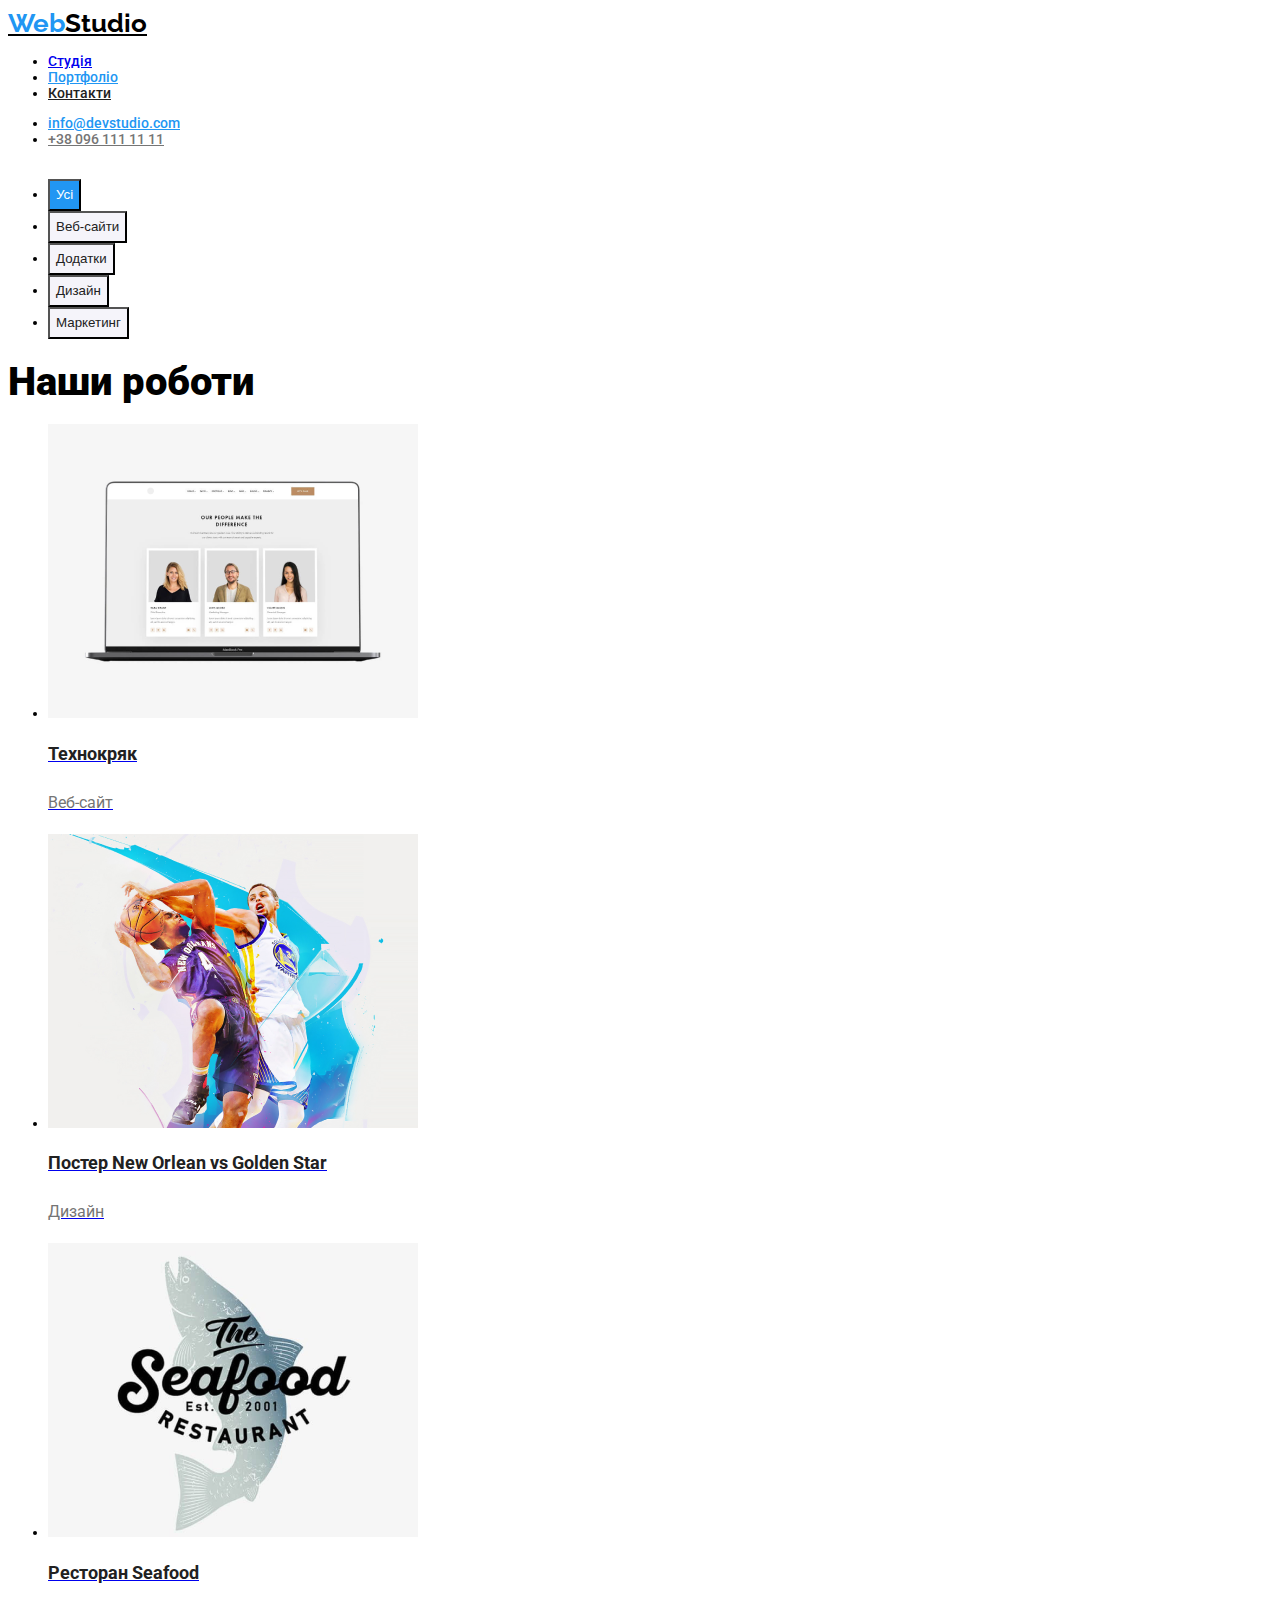
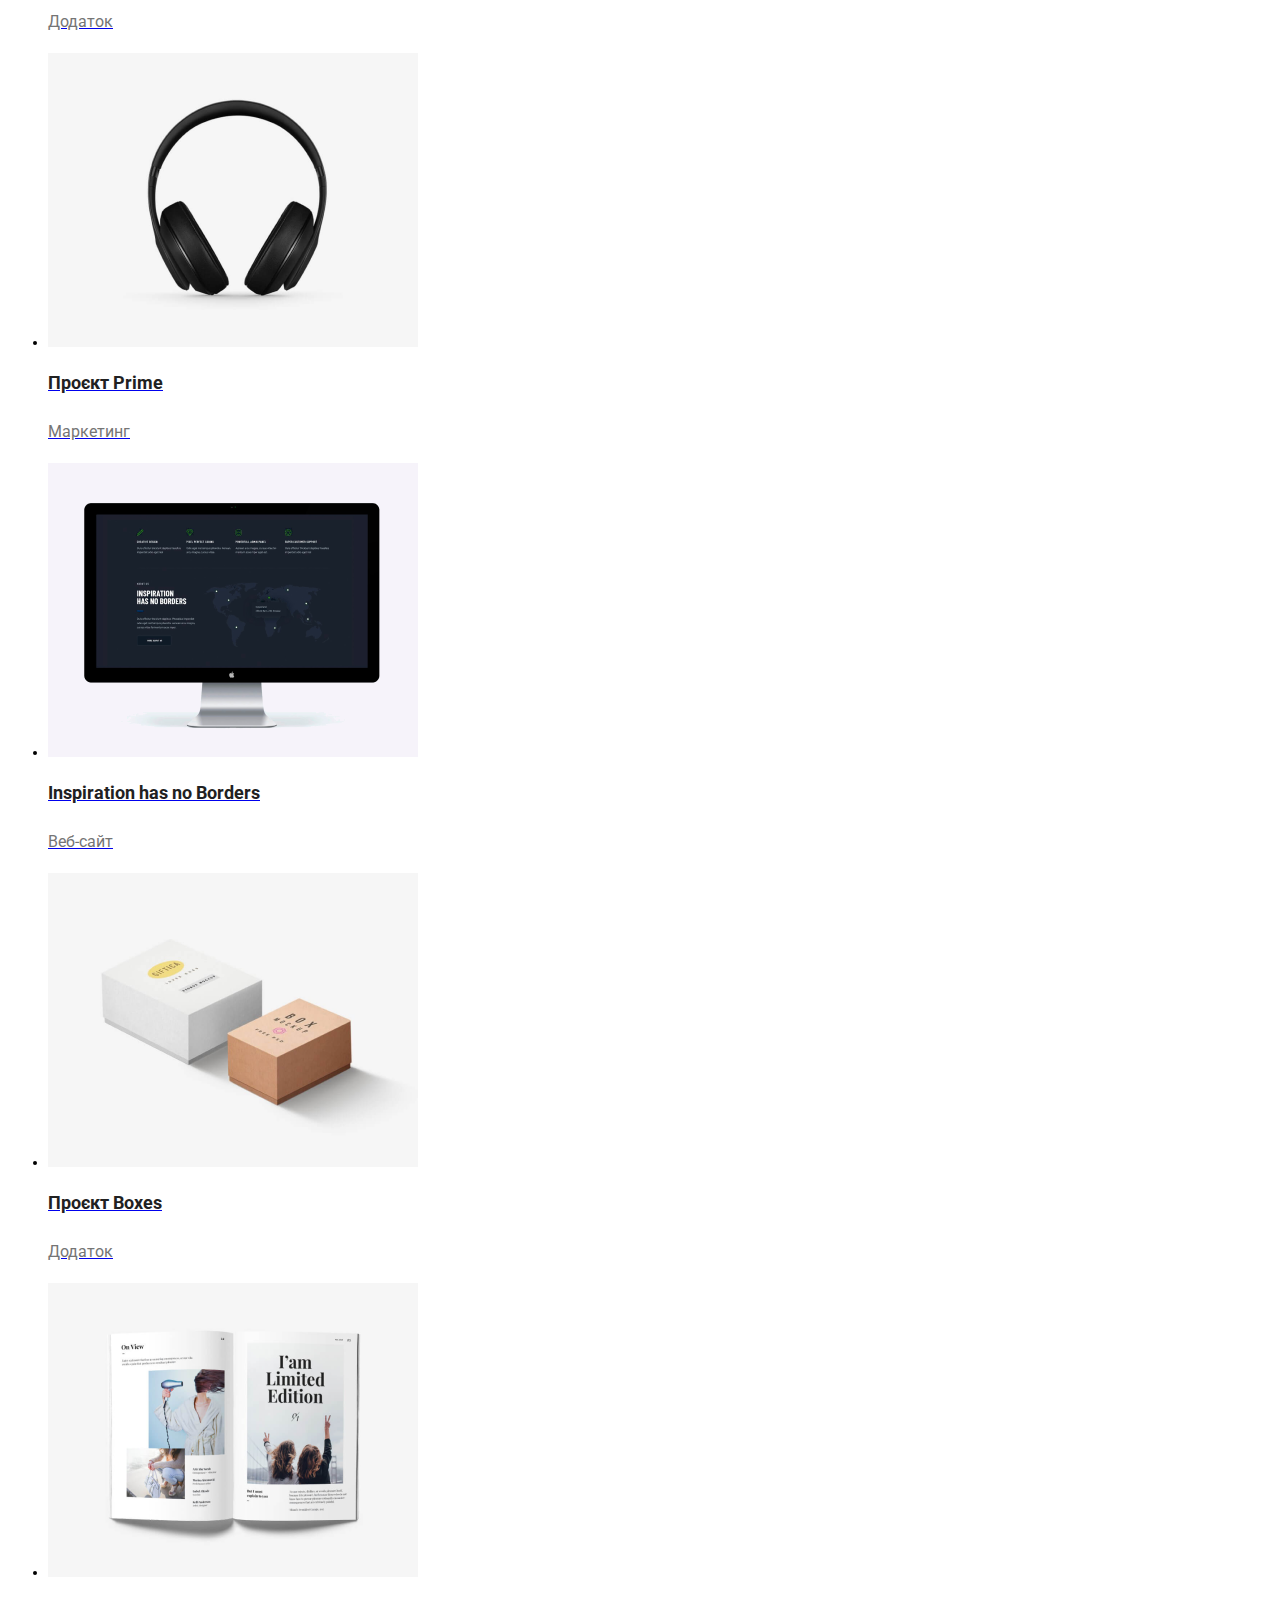
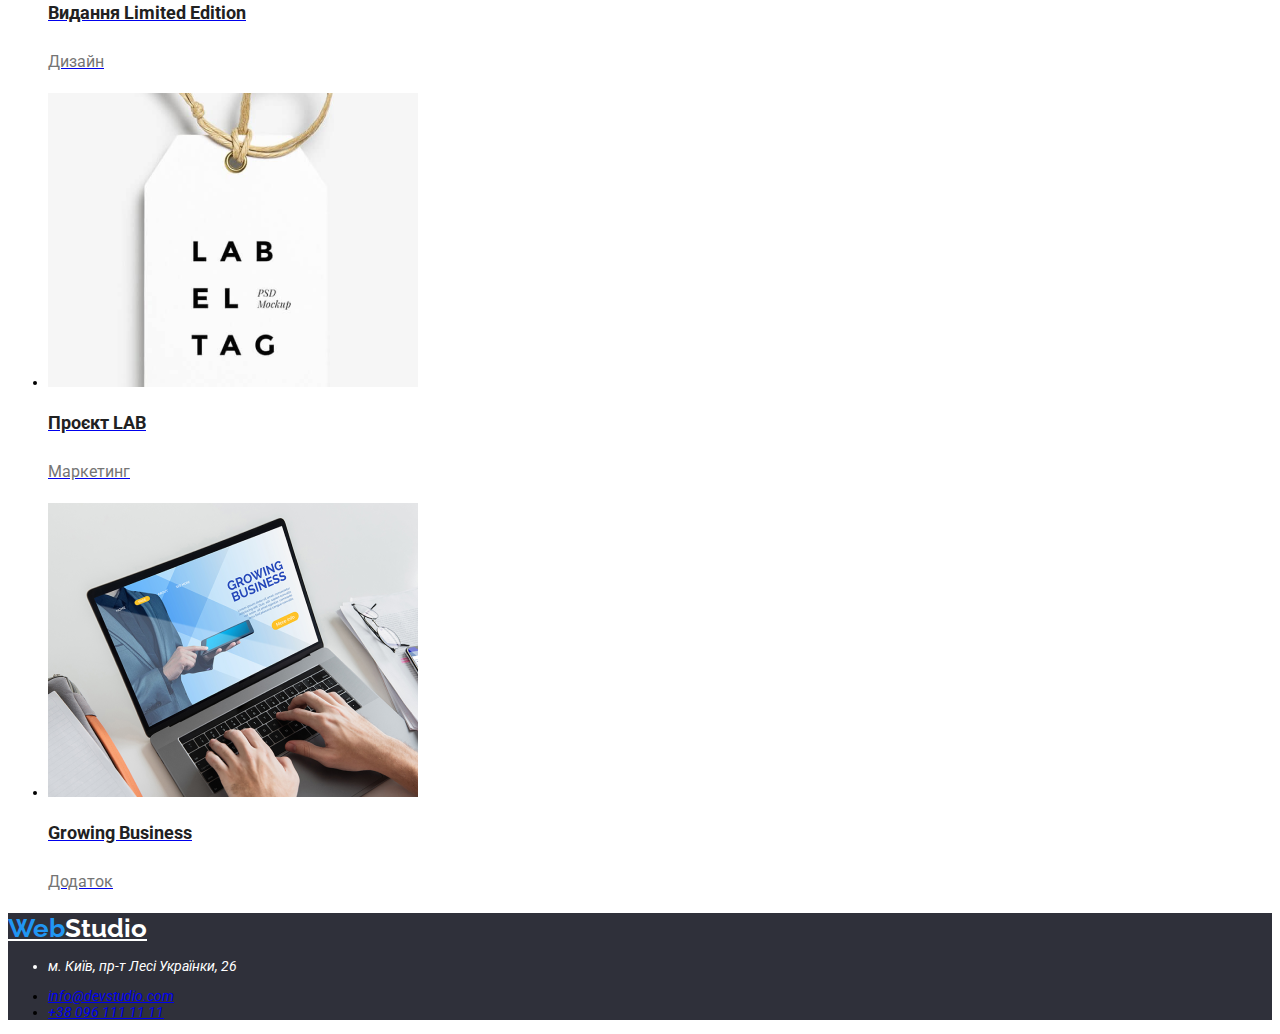
==== portfolio.html @ 14a1697c "add style" ====
<!DOCTYPE html>
<html lang="en">
  <head>
    <meta charset="UTF-8" />
    <meta name="viewport" content="width=device-width, initial-scale=1.0" />
    <title>Портфоліо</title>
    <link rel="preconnect" href="https://fonts.googleapis.com">
<link rel="preconnect" href="https://fonts.gstatic.com" crossorigin>
<link href="https://fonts.googleapis.com/css2?family=Raleway:ital,
wght@0,700;1,700&family=Roboto:wght@400;500;700;900&display=swap" rel="stylesheet">
    <link rel="stylesheet" href="./css/style.css">
  </head>

  <body class="body">
    <header class="header">
      <a href="./index.html" class="Studio"><span class="header-Web">Web</span>Studio</a>
      <nav  class="header-nav">
        <ul class="header-content">
          <li><a href="./index.html" class="content-item1">Студія</a></li>
          <li><a href="./portfolio.html" class="content-item2">Портфоліо</a></li>
          <li><a href="#" class="content-item3">Контакти</a></li>
        </ul>
      </nav>
      <ul  class="header-content">
        <li><a href="mailto:info@devstudio.com" class="content-item4">info@devstudio.com</a></li>
        <li><a href="tel:+380961111111" class="content-item5">+38 096 111 11 11</a></li>
      </ul>
    </header>
    <main>
      <section class="button">
        <ul class="post">
          <li><button type="submit" class="post-item">Усі</button></li>
          <li><button type="submit" class="post-item2">Веб-сайти</button></li>
          <li><button type="submit" class="post-item2">Додатки</button></li>
          <li><button type="submit" class="post-item2">Дизайн</button></li>
          <li><button type="submit" class="post-item2">Маркетинг</button></li>
        </ul>

        <h1 class="button-title">Наши роботи</h1>
        <ul class="list">
          <li class="button-list-item">
            <a href="#">
              <img class="picture"
                src="./img/work1.png"
                alt="Технокряк:Веб-сайт"
                width="370"
                height="294"
              />
              <h2 class="list-title2">Технокряк</h2>
              <p class="list-text">Веб-сайт</p></a
            >
          </li>
          <li class="button-list-item">
            <a href="#"
              ><img
                src="./img/work2.png"
                alt="Постер New Orlean vs Golden Star:Дизайн"
                width="370"
                height="294"
              />
              <h2 class="list-title2">Постер New Orlean vs Golden Star</h2>
              <p class="list-text">Дизайн</p></a
            >
          </li>
          <li class="button-list-item">
            <a href="#"
              ><img
                src="./img/work3.png"
                alt="Ресторан Seafood:Додаток"
                width="370"
                height="294"
              />
              <h2 class="list-title2">Ресторан Seafood</h2>
              <p class="list-text">Додаток</p></a
            >
          </li>
          <li class="button-list-item">
            <a href="#"
              ><img
                src="./img/work4.png"
                alt="Проєкт Prime:Маркетинг"
                width="370"
                height="294"
              />
              <h2 class="list-title2">Проєкт Prime</h2>
              <p class="list-text">Маркетинг</p></a
            >
          </li>
          <li class="button-list-item">
            <a href="#"
              ><img
                src="./img/work6.png"
                alt="Inspiration has no Borders:Веб-сайт"
                width="370"
                height="294"
              />
              <h2 class="list-title2">Inspiration has no Borders</h2>
              <p class="list-text">Веб-сайт</p></a
            >
          </li>
          <li class="button-list-item">
            <a href="#"
              ><img
                src="./img/work5.png"
                alt="Проєкт Boxes:Додаток"
                width="370"
                height="294"
              />
              <h2 class="list-title2">Проєкт Boxes</h2>
              <p class="list-text">Додаток</p></a
            >
          </li>
          <li class="button-list-item">
            <a href="#"
              ><img
                src="./img/work7.png"
                alt="Видання Limited Edition:Дизайн"
                width="370"
                height="294"
              />
              <h2 class="list-title2">Видання Limited Edition</h2>
              <p class="list-text">Дизайн</p></a
            >
          </li>
          <li class="button-list-item">
            <a href="#"
              ><img
                src="./img/work8.png"
                alt="Проєкт LAB:Маркетинг"
                width="370"
                height="294"
              />
              <h2 class="list-title2">Проєкт LAB</h2>
              <p class="list-text">Маркетинг</p></a
            >
          </li>
          <li class="button-list-item">
            <a href="#"
              ><img
                src="./img/work9.png"
                alt="Growing Business:Додаток"
                width="370"
                height="294"
              />
              <h2 class="list-title2">Growing Business</h2>
              <p class="list-text">Додаток</p></a
            >
          </li>
        </ul>
      </section>
    </main>
    <footer class="footer">
      <a href="./index.html" class="header-Studio"><span class="header-Web">Web</span>Studio</a>
      <address>
        <ul class="header-contact">
          <li class="city"><p>м. Київ, пр-т Лесі Українки, 26</p></li>
          <li class="mailto"><a class="header-contact-link" href="mailto:info@devstudio.com">info@devstudio.com</a></li>
          <li class="mailto"><a class="header-contact-link" href="tel:+380961111111">+38 096 111 11 11</a></li>
        </ul>
      </address>
    </footer>
  </body>
</html>
---- css/style.css ----
:root {
    --blue-color:rgb(33, 150, 243);
    --blak-color:rgb(0, 0, 0);
    --grey-color:rgb(117, 117, 117);
    --white-color:rgb(255, 255, 255);
    --address-color:rgba(255, 255, 255, 0.6);
    --next-blak-color:rgb(33, 33, 33);
}
body {
    font-family: "Roboto", sans-serif;
    font-size: 14px;
    color: var(--blak-color);
    line-height: (24 / 16);
}
.span {
    color: var(--blue-color);
    font-family: Raleway;
    font-weight: 700;
    font-size: 26px;
    line-height: 31px;
}
.WebStudio {
    color: var(--blak-color);
    font-family: Raleway;
    font-weight: 700;
    font-size: 26px;
    line-height: 31px;
}
.header-list-link {
    color: var(--blue-color);
    font-weight: 500;
    line-height: (16 / 14);
}
.header-list-link2 {
    font-weight: 500;
    line-height: 16px;
}
.header-list-link3 {
    font-weight: 500;
    line-height: 16px;
}
.header-contact-item {
    font-weight: 500;
    line-height: 16px;
    color: var(--blue-color);
}
.header-contact-item2 {
    font-weight: 500;
    line-height: 16px;
    color: var(--grey-color);
}
.hero-title {
    color: var(--white-color);
    font-size: 44px;
    font-weight: 900;
    line-height: 60px;
}
.hero {
    background: rgb(47, 48, 58);
}
.button-hero-title {
    color: var(--white-color);
    font-size: 16px;
    font-weight: 700;
    line-height: 30px;
    background-color: rgb(33, 150, 243);
}
.advantages-item-title{
    font-weight: 700;
    line-height: 16px;
}
.advantages-item-text {
    color: rgb(117, 117, 117);
    font-weight: 400;
    line-height: 24px;
}
.developments-title {
    font-size: 36px;
    font-weight: 700;
    line-height: 42px;
}
.ourteam {
    background-color: rgb(245, 244, 250);
}
.signature-title {
    font-size: 16px;
    font-weight: 500;
    line-height: 19px;
}
.signature-text {
    color: rgb(117, 117, 117);
    font-size: 16px;
    font-weight: 400;
    line-height: 19px;
}
.header-contact-item3 {
    font-weight: 400;
    line-height: 24px;
    color: rgb(255, 255, 255);
}
.header-contact-item4 {
    color: rgba(255, 255, 255, 0.6);
    font-weight: 400;
    line-height: 24px;
}
.footer {
    background-color:  rgb(47, 48, 58);
}
.webstudio {
    color: rgb(255, 255, 255);
    font-family: Raleway;
    font-weight: 700;
    font-size: 26px;
    line-height: 31px;
}
.header-Web {
    color: rgb(33, 150, 243);
    font-family: Raleway;
    font-weight: 700;
    font-size: 26px;
    line-height: 31px;
}
.Studio {
    color: rgb(0, 0, 0);
    font-family: Raleway;
    font-weight: 700;
    font-size: 26px;
    line-height: 31px;
}
.content-item1 {
    font-weight: 500;
    line-height: 16px;
}
.content-item2 {
    color: rgb(33, 150, 243);
    font-weight: 500;
    line-height: 16px;
}
.content-item3 {
    color: rgb(33, 33, 33);
    font-weight: 500;
    line-height: 16px;
}
.content-item4 {
    color: rgb(33, 150, 243);
    font-weight: 500;
    line-height: 16px;
}
.content-item5 {
    color: rgb(117, 117, 117);
    font-weight: 500;
    line-height: 16px;
}
.post-item {
    background: rgb(33, 150, 243);
    color: rgb(255, 255, 255);
    font-weight: 500;
    line-height: 26px;
}
.post-item2 {
    color: rgb(33, 33, 33);
    background: rgb(245, 244, 250);
    font-weight: 500;
    line-height: 26px;
}
.button-title {
    font-weight: 900;
    font-size: 40px;
    line-height: 31px;
}
.list-title2 {
    color: rgb(33, 33, 33);
    font-size: 18px;
    font-weight: 700;
    line-height: 36px;
}
.list-text {
    color: rgb(117, 117, 117);
    font-size: 16px;
    font-weight: 400;
    line-height: 30px;    
}
.header-Studio {
    color: rgb(255, 255, 255);
    font-family: Raleway;
    font-weight: 700;
    font-size: 26px;
    line-height: 31px;
}
.city {
    color: rgb(255, 255, 255);
}
.mailto {
    color: (255, 255, 255, 0.6);
}
.conteiner {
    width: 1200px;
    padding-left: 15px;
    padding-right: 15px;
    margin-left: auto;
    margin-right: auto;
    outline: 3px dotted orangered;
}
.header {
    margin-bottom: 32px;
}
.advantages {
    padding-top: 94px;
    padding-bottom: 118px;
}
.developments-title {
    padding-bottom: 50px;
}
.link-list {
    padding-bottom: 188px;
}
.developments-title {
    padding-bottom: 50px;
}
.signature-text {
    padding-bottom: 124px;
}
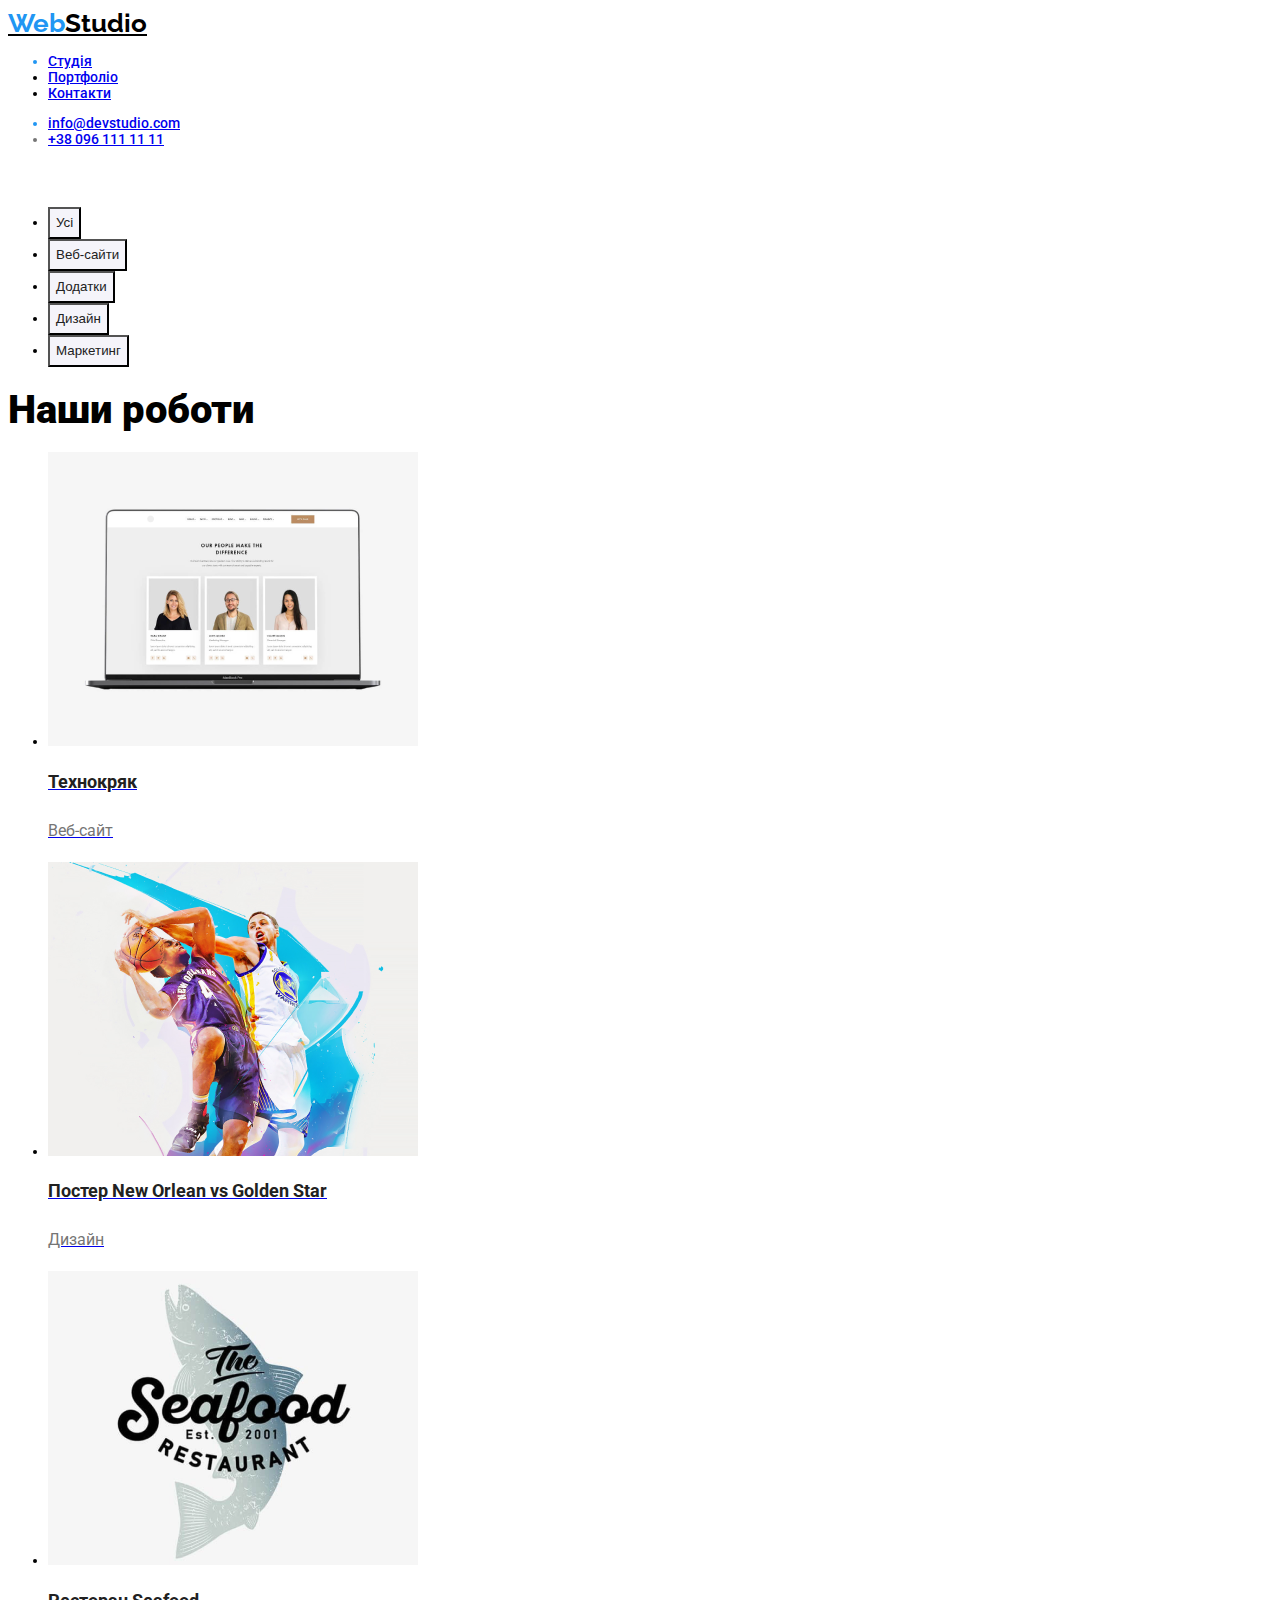
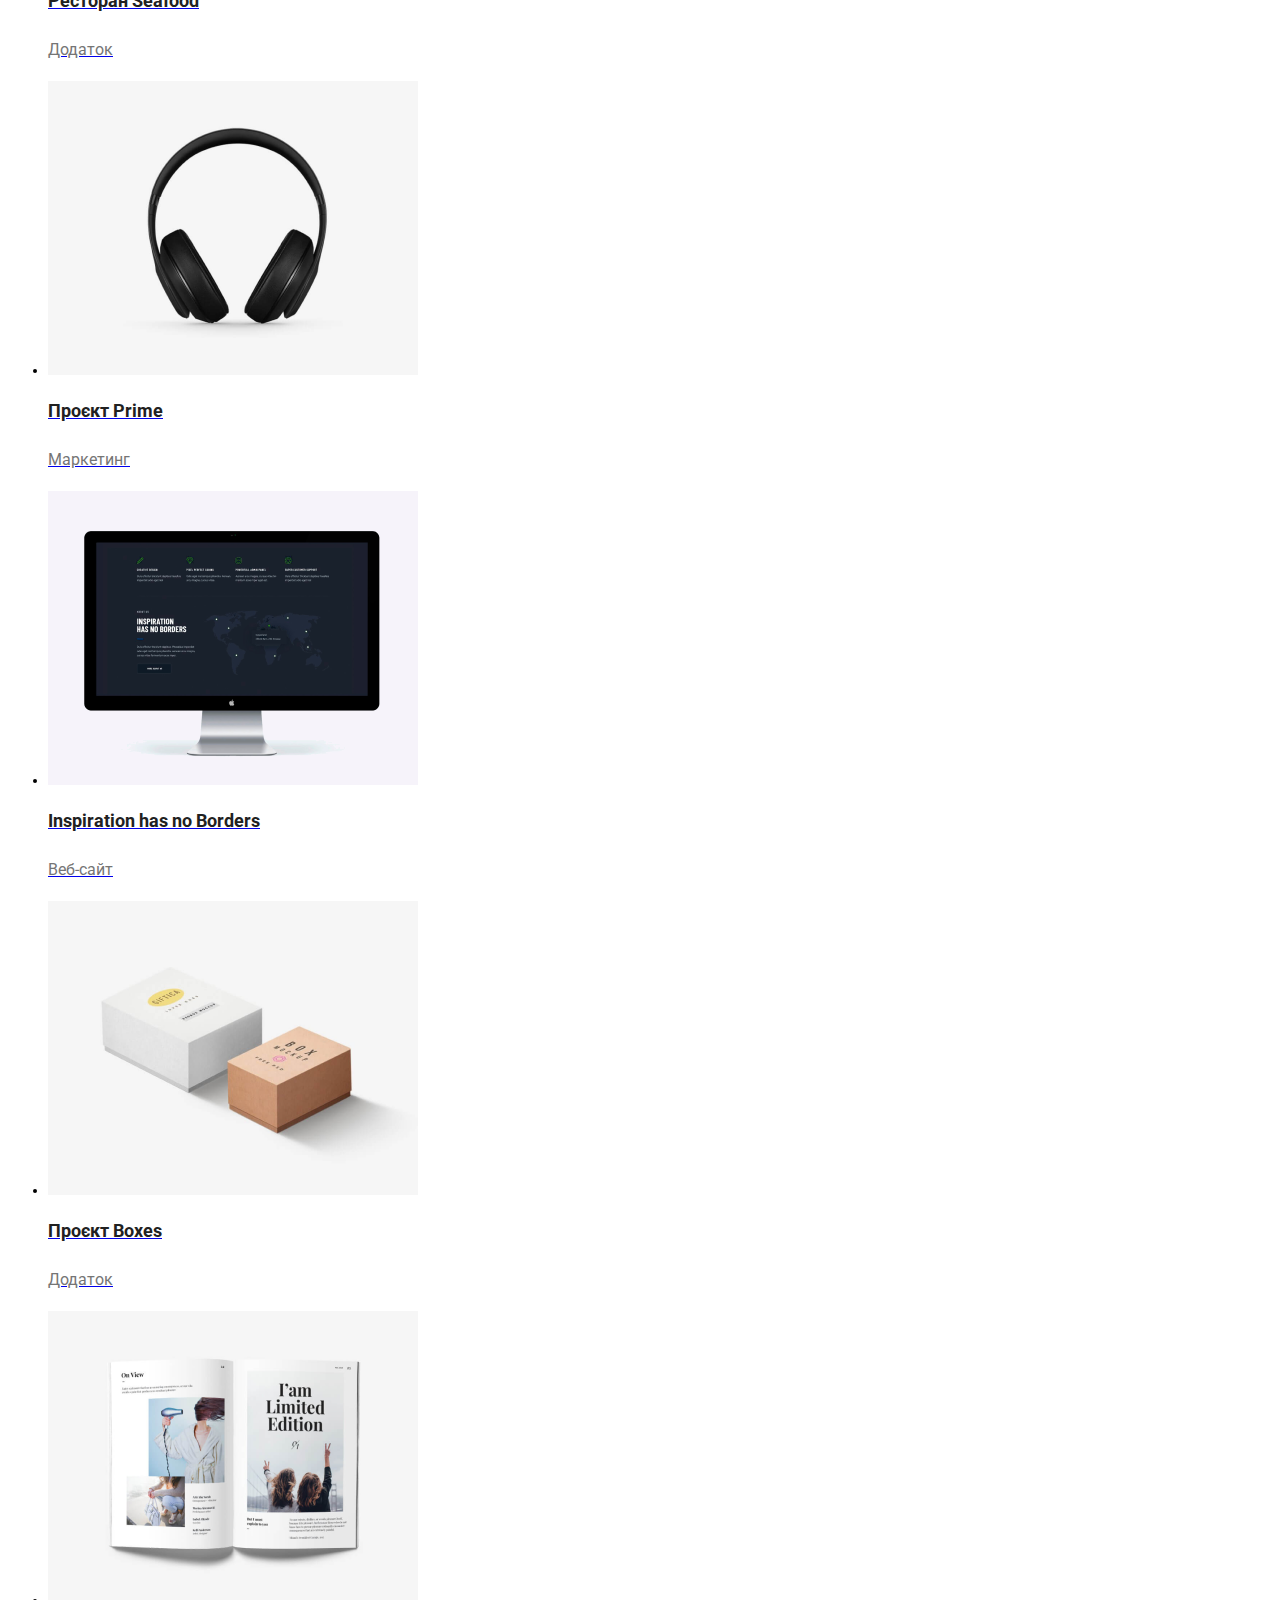
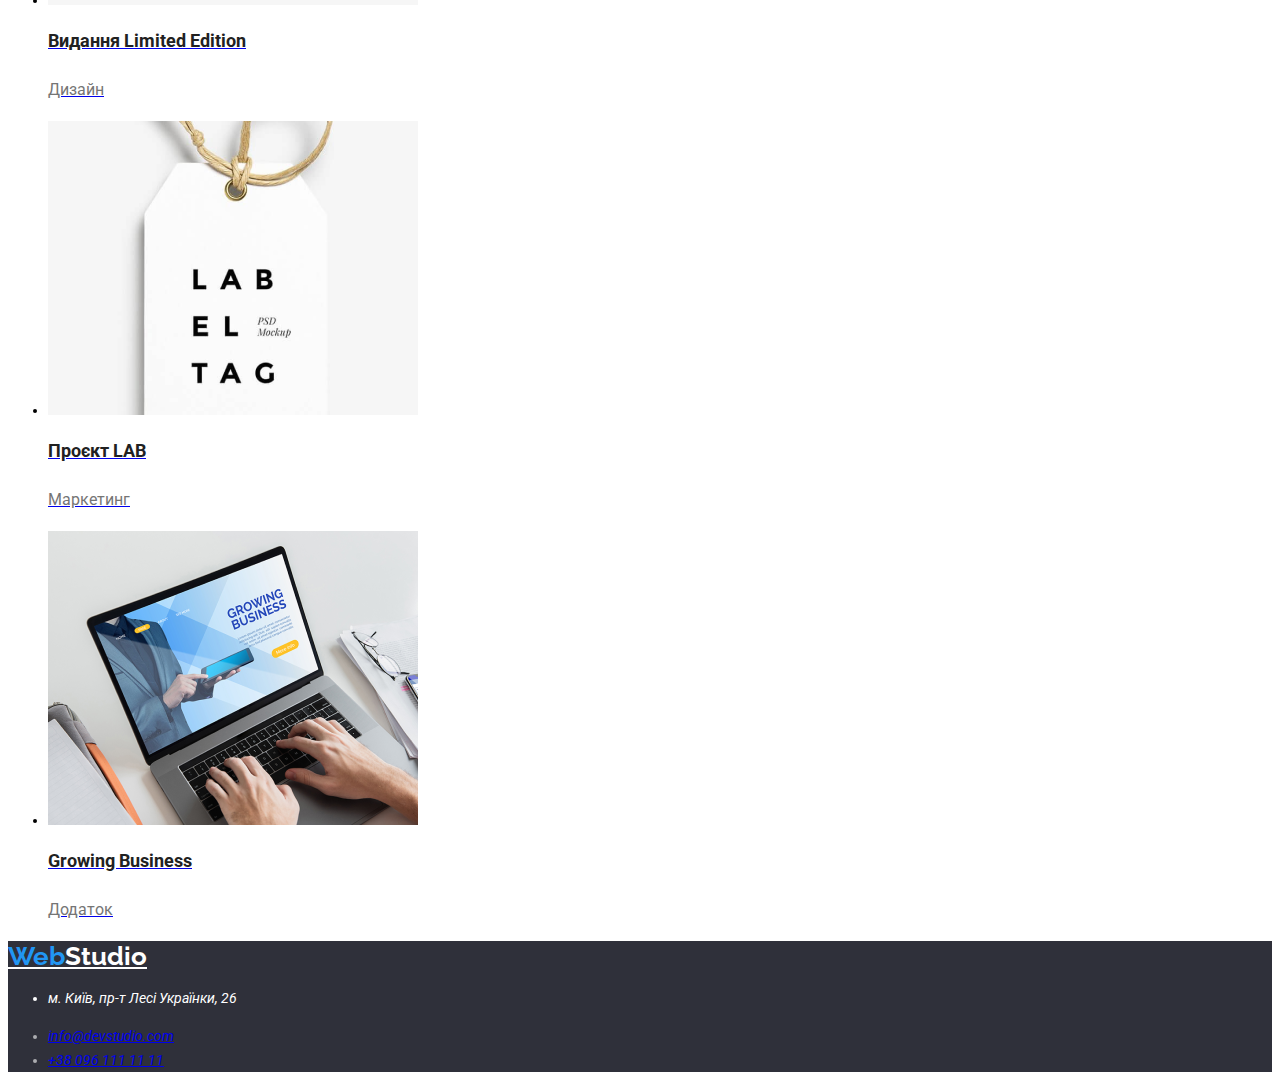
==== commit 3e38ab59: "add style" ====
--- a/portfolio.html
+++ b/portfolio.html
@@ -13,149 +13,139 @@
 
   <body class="body">
     <header class="header">
-      <a href="./index.html" class="Studio"><span class="header-Web">Web</span>Studio</a>
-      <nav  class="header-nav">
-        <ul class="header-content">
-          <li><a href="./index.html" class="content-item1">Студія</a></li>
-          <li><a href="./portfolio.html" class="content-item2">Портфоліо</a></li>
-          <li><a href="#" class="content-item3">Контакти</a></li>
+      <a href="./index.html" class="header-Studio"><span class="header-Web">Web</span>Studio</a>
+      <nav class="header-nav">
+        <ul class="header-nav-list">
+          <li class="header-nav-item item"><a class="header-nav-link" href="./index.html">Студія</a></li>
+          <li class="header-nav-item item2"><a class="header-nav-link" href="./portfolio.html">Портфоліо</a></li>
+          <li class="header-nav-item item3"><a class="header-nav-link" href="#">Контакти</a></li>
         </ul>
       </nav>
-      <ul  class="header-content">
-        <li><a href="mailto:info@devstudio.com" class="content-item4">info@devstudio.com</a></li>
-        <li><a href="tel:+380961111111" class="content-item5">+38 096 111 11 11</a></li>
+      <ul class="header-contact">
+        <li class="header-contact-item contact-item"><a class="header-contact-link" href="mailto:info@devstudio.com">info@devstudio.com</a></li>
+        <li class="header-contact-item contact-item2"><a class="header-contact-link" href="tel:+380961111111">+38 096 111 11 11</a></li>
       </ul>
     </header>
     <main>
-      <section class="button">
-        <ul class="post">
-          <li><button type="submit" class="post-item">Усі</button></li>
-          <li><button type="submit" class="post-item2">Веб-сайти</button></li>
-          <li><button type="submit" class="post-item2">Додатки</button></li>
-          <li><button type="submit" class="post-item2">Дизайн</button></li>
-          <li><button type="submit" class="post-item2">Маркетинг</button></li>
+      <section class="portfolio"> 
+        <ul class="portfolio-filter">
+          <li class="portfolio-item"><button type="submit" class="filter-button portfolio-filter-button">Усі</button></li>
+          <li class="portfolio-item"><button type="submit" class="filter-button">Веб-сайти</button></li>
+          <li class="portfolio-item"><button type="submit" class="filter-button">Додатки</button></li>
+          <li class="portfolio-item"><button type="submit" class="filter-button">Дизайн</button></li>
+          <li class="portfolio-item"><button type="submit" class="filter-button">Маркетинг</button></li>
         </ul>
 
-        <h1 class="button-title">Наши роботи</h1>
-        <ul class="list">
-          <li class="button-list-item">
-            <a href="#">
-              <img class="picture"
+        <h1 class="portfolio-title">Наши роботи</h1>
+        <ul class="portfolio-list">
+          <li class="portfolio-list-item">
+            <a href="#" class="portfolio-link">
+              <img class="portfolio-img"
                 src="./img/work1.png"
                 alt="Технокряк:Веб-сайт"
                 width="370"
-                height="294"
-              />
-              <h2 class="list-title2">Технокряк</h2>
-              <p class="list-text">Веб-сайт</p></a
-            >
+                height="294"/>
+              <h2 class="portfolio-list-title">Технокряк</h2>
+              <p class="portfolio-list-text">Веб-сайт</p></a>
           </li>
-          <li class="button-list-item">
-            <a href="#"
-              ><img
+
+          <li class="portfolio-list-item">
+            <a href="#" class="portfolio-link">
+              <img class="portfolio-img"
                 src="./img/work2.png"
                 alt="Постер New Orlean vs Golden Star:Дизайн"
                 width="370"
-                height="294"
-              />
-              <h2 class="list-title2">Постер New Orlean vs Golden Star</h2>
-              <p class="list-text">Дизайн</p></a
-            >
+                height="294"/>
+              <h2 class="portfolio-list-title">Постер New Orlean vs Golden Star</h2>
+              <p class="portfolio-list-text">Дизайн</p></a>
           </li>
-          <li class="button-list-item">
-            <a href="#"
-              ><img
+
+          <li class="portfolio-list-item">
+            <a href="#" class="portfolio-link">
+              <img class="portfolio-img"
                 src="./img/work3.png"
                 alt="Ресторан Seafood:Додаток"
                 width="370"
-                height="294"
-              />
-              <h2 class="list-title2">Ресторан Seafood</h2>
-              <p class="list-text">Додаток</p></a
-            >
+                height="294"/>
+              <h2 class="portfolio-list-title">Ресторан Seafood</h2>
+              <p class="portfolio-list-text">Додаток</p></a>
           </li>
-          <li class="button-list-item">
-            <a href="#"
-              ><img
+
+          <li class="portfolio-list-item">
+            <a href="#" class="portfolio-link">
+              <img class="portfolio-img"
                 src="./img/work4.png"
                 alt="Проєкт Prime:Маркетинг"
                 width="370"
-                height="294"
-              />
-              <h2 class="list-title2">Проєкт Prime</h2>
-              <p class="list-text">Маркетинг</p></a
-            >
+                height="294"/>
+              <h2 class="portfolio-list-title">Проєкт Prime</h2>
+              <p class="portfolio-list-text">Маркетинг</p></a>
           </li>
-          <li class="button-list-item">
-            <a href="#"
-              ><img
+
+          <li class="portfolio-list-item">
+            <a href="#" class="portfolio-link">
+              <img class="portfolio-img"
                 src="./img/work6.png"
                 alt="Inspiration has no Borders:Веб-сайт"
                 width="370"
-                height="294"
-              />
-              <h2 class="list-title2">Inspiration has no Borders</h2>
-              <p class="list-text">Веб-сайт</p></a
-            >
-          </li>
-          <li class="button-list-item">
-            <a href="#"
-              ><img
+                height="294"/>
+              <h2 class="portfolio-list-title">Inspiration has no Borders</h2>
+              <p class="portfolio-list-text">Веб-сайт</p></a>
+            </li>           
+          <li class="portfolio-list-item">
+            <a href="#" class="portfolio-link">
+              <img class="portfolio-img"
                 src="./img/work5.png"
                 alt="Проєкт Boxes:Додаток"
                 width="370"
-                height="294"
-              />
-              <h2 class="list-title2">Проєкт Boxes</h2>
-              <p class="list-text">Додаток</p></a
-            >
+                height="294"/>
+              <h2 class="portfolio-list-title">Проєкт Boxes</h2>
+              <p class="portfolio-list-text">Додаток</p></a>
           </li>
-          <li class="button-list-item">
-            <a href="#"
-              ><img
+
+          <li class="portfolio-list-item">
+            <a href="#" class="portfolio-link">
+              <img class="portfolio-img"
                 src="./img/work7.png"
                 alt="Видання Limited Edition:Дизайн"
                 width="370"
-                height="294"
-              />
-              <h2 class="list-title2">Видання Limited Edition</h2>
-              <p class="list-text">Дизайн</p></a
-            >
+                height="294"/>
+              <h2 class="portfolio-list-title">Видання Limited Edition</h2>
+              <p class="portfolio-list-text">Дизайн</p></a>
           </li>
-          <li class="button-list-item">
-            <a href="#"
-              ><img
+
+          <li class="portfolio-list-item">
+            <a href="#" class="portfolio-link">
+              <img class="portfolio-img"
                 src="./img/work8.png"
                 alt="Проєкт LAB:Маркетинг"
                 width="370"
-                height="294"
-              />
-              <h2 class="list-title2">Проєкт LAB</h2>
-              <p class="list-text">Маркетинг</p></a
-            >
+                height="294"/>
+              <h2 class="portfolio-list-title">Проєкт LAB</h2>
+              <p class="portfolio-list-text">Маркетинг</p></a>
           </li>
-          <li class="button-list-item">
-            <a href="#"
-              ><img
+
+          <li class="portfolio-list-item">
+            <a href="#" class="portfolio-link">
+              <img class="portfolio-img"
                 src="./img/work9.png"
                 alt="Growing Business:Додаток"
                 width="370"
-                height="294"
-              />
-              <h2 class="list-title2">Growing Business</h2>
-              <p class="list-text">Додаток</p></a
-            >
+                height="294"/>
+              <h2 class="portfolio-list-title">Growing Business</h2>
+              <p class="portfolio-list-text">Додаток</p></a>
           </li>
+          
         </ul>
       </section>
     </main>
     <footer class="footer">
-      <a href="./index.html" class="header-Studio"><span class="header-Web">Web</span>Studio</a>
+      <a href="./index.html" class="footer-Studio"><span class="footer-Web">Web</span>Studio</a>
       <address>
-        <ul class="header-contact">
-          <li class="city"><p>м. Київ, пр-т Лесі Українки, 26</p></li>
-          <li class="mailto"><a class="header-contact-link" href="mailto:info@devstudio.com">info@devstudio.com</a></li>
-          <li class="mailto"><a class="header-contact-link" href="tel:+380961111111">+38 096 111 11 11</a></li>
+        <ul  class="footer-contact">
+          <li class="footer-contact-item footer-contact1"><p class="footer-contact-text">м. Київ, пр-т Лесі Українки, 26</p></li>
+          <li class="footer-contact-item footer-contact2"><a class="footer-contact-link" href="mailto:info@devstudio.com">info@devstudio.com</a></li>
+          <li class="footer-contact-item footer-contact2"><a class="footer-contact-link" href="tel:+380961111111">+38 096 111 11 11</a></li>
         </ul>
       </address>
     </footer>
--- a/css/style.css
+++ b/css/style.css
@@ -6,45 +6,46 @@
     --address-color:rgba(255, 255, 255, 0.6);
     --next-blak-color:rgb(33, 33, 33);
 }
+.container {
+    width: 1230px;
+    padding-left: 15px;
+    padding-right: 15px;
+    margin-left: auto;
+    margin-right: auto;
+    outline: 3px dotted orangered;
+}
 body {
     font-family: "Roboto", sans-serif;
     font-size: 14px;
     color: var(--blak-color);
     line-height: (24 / 16);
 }
-.span {
-    color: var(--blue-color);
-    font-family: Raleway;
-    font-weight: 700;
-    font-size: 26px;
-    line-height: 31px;
-}
-.WebStudio {
+.header-Studio {
     color: var(--blak-color);
     font-family: Raleway;
     font-weight: 700;
     font-size: 26px;
     line-height: 31px;
 }
-.header-list-link {
+.item {
     color: var(--blue-color);
     font-weight: 500;
     line-height: (16 / 14);
 }
-.header-list-link2 {
-    font-weight: 500;
-    line-height: 16px;
-}
-.header-list-link3 {
-    font-weight: 500;
-    line-height: 16px;
-}
-.header-contact-item {
-    font-weight: 500;
-    line-height: 16px;
-    color: var(--blue-color);
-}
-.header-contact-item2 {
+.item2 {
+    font-weight: 500;
+    line-height: 16px;
+}
+.item3 {
+    font-weight: 500;
+    line-height: 16px;
+}
+.contact-item {
+    font-weight: 500;
+    line-height: 16px;
+    color: var(--blue-color);
+}
+.contact-item2 {
     font-weight: 500;
     line-height: 16px;
     color: var(--grey-color);
@@ -70,7 +71,7 @@
     line-height: 16px;
 }
 .advantages-item-text {
-    color: rgb(117, 117, 117);
+    color: var(--grey-color);
     font-weight: 400;
     line-height: 24px;
 }
@@ -79,6 +80,11 @@
     font-weight: 700;
     line-height: 42px;
 }
+.ourteam-title {
+    font-size: 36px;
+    font-weight: 700;
+    line-height: 42px;
+}
 .ourteam {
     background-color: rgb(245, 244, 250);
 }
@@ -88,40 +94,33 @@
     line-height: 19px;
 }
 .signature-text {
-    color: rgb(117, 117, 117);
+    color: var(--grey-color);
     font-size: 16px;
     font-weight: 400;
     line-height: 19px;
 }
-.header-contact-item3 {
+.footer-contact1 {
     font-weight: 400;
     line-height: 24px;
-    color: rgb(255, 255, 255);
-}
-.header-contact-item4 {
-    color: rgba(255, 255, 255, 0.6);
+    color: var(--white-color);
+}
+.footer-contact2 {
+    color: var(--address-color);
     font-weight: 400;
     line-height: 24px;
 }
 .footer {
     background-color:  rgb(47, 48, 58);
 }
-.webstudio {
-    color: rgb(255, 255, 255);
+.footer-Web {
+    color: var(--blue-color);
     font-family: Raleway;
     font-weight: 700;
     font-size: 26px;
     line-height: 31px;
 }
 .header-Web {
-    color: rgb(33, 150, 243);
-    font-family: Raleway;
-    font-weight: 700;
-    font-size: 26px;
-    line-height: 31px;
-}
-.Studio {
-    color: rgb(0, 0, 0);
+    color: var(--blue-color);
     font-family: Raleway;
     font-weight: 700;
     font-size: 26px;
@@ -132,92 +131,74 @@
     line-height: 16px;
 }
 .content-item2 {
-    color: rgb(33, 150, 243);
+    color: var(--blue-color);
     font-weight: 500;
     line-height: 16px;
 }
 .content-item3 {
-    color: rgb(33, 33, 33);
+    color: var(--next-blak-color);
     font-weight: 500;
     line-height: 16px;
 }
 .content-item4 {
-    color: rgb(33, 150, 243);
+    color: var(--blue-color);
     font-weight: 500;
     line-height: 16px;
 }
 .content-item5 {
-    color: rgb(117, 117, 117);
-    font-weight: 500;
-    line-height: 16px;
-}
-.post-item {
+    color: var(--grey-color);
+    font-weight: 500;
+    line-height: 16px;
+}
+.portfolio-filter-button {
     background: rgb(33, 150, 243);
-    color: rgb(255, 255, 255);
+    color: var(--white-color);
     font-weight: 500;
     line-height: 26px;
 }
-.post-item2 {
-    color: rgb(33, 33, 33);
+.filter-button {
+    color: var(--next-blak-color);
     background: rgb(245, 244, 250);
     font-weight: 500;
     line-height: 26px;
 }
-.button-title {
+.portfolio-title {
     font-weight: 900;
     font-size: 40px;
     line-height: 31px;
 }
-.list-title2 {
-    color: rgb(33, 33, 33);
+.portfolio-list-title {
+    color: var(--next-blak-color);
     font-size: 18px;
     font-weight: 700;
     line-height: 36px;
 }
-.list-text {
-    color: rgb(117, 117, 117);
+.portfolio-list-text {
+    color: var(--grey-color);
     font-size: 16px;
     font-weight: 400;
     line-height: 30px;    
 }
-.header-Studio {
-    color: rgb(255, 255, 255);
-    font-family: Raleway;
-    font-weight: 700;
-    font-size: 26px;
-    line-height: 31px;
-}
-.city {
-    color: rgb(255, 255, 255);
-}
-.mailto {
-    color: (255, 255, 255, 0.6);
-}
-.conteiner {
-    width: 1200px;
-    padding-left: 15px;
-    padding-right: 15px;
-    margin-left: auto;
-    margin-right: auto;
-    outline: 3px dotted orangered;
+.footer-Studio {
+    color: var(--white-color);
+    font-family: Raleway;
+    font-weight: 700;
+    font-size: 26px;
+    line-height: 31px;
 }
 .header {
-    margin-bottom: 32px;
+    padding-bottom: 32px;
+}
+.hero {
+    margin-bottom: 94px;
 }
 .advantages {
-    padding-top: 94px;
     padding-bottom: 118px;
 }
-.developments-title {
-    padding-bottom: 50px;
-}
-.link-list {
-    padding-bottom: 188px;
-}
-.developments-title {
-    padding-bottom: 50px;
-}
-.signature-text {
-    padding-bottom: 124px;
+.developments {
+    padding-bottom: 94px;
+}
+.ourteam {
+    padding-bottom: 94px;
 }
 
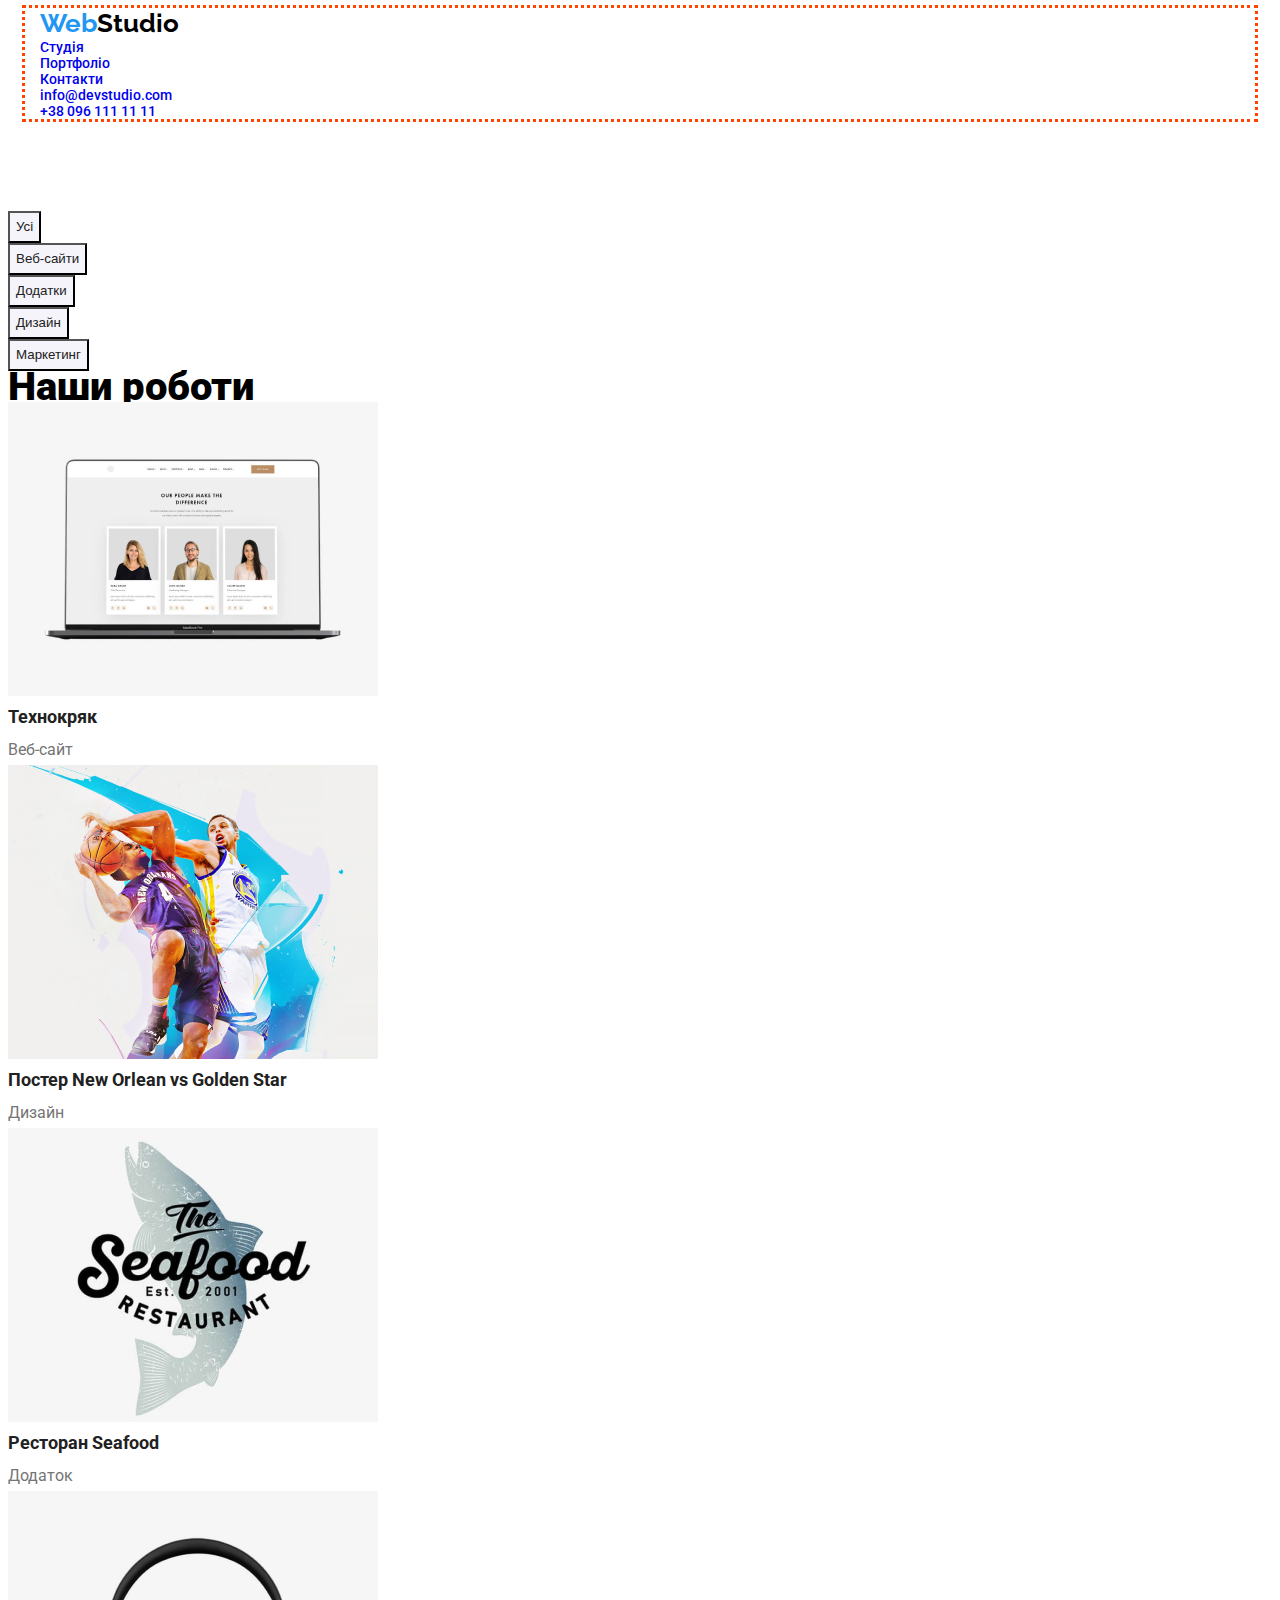
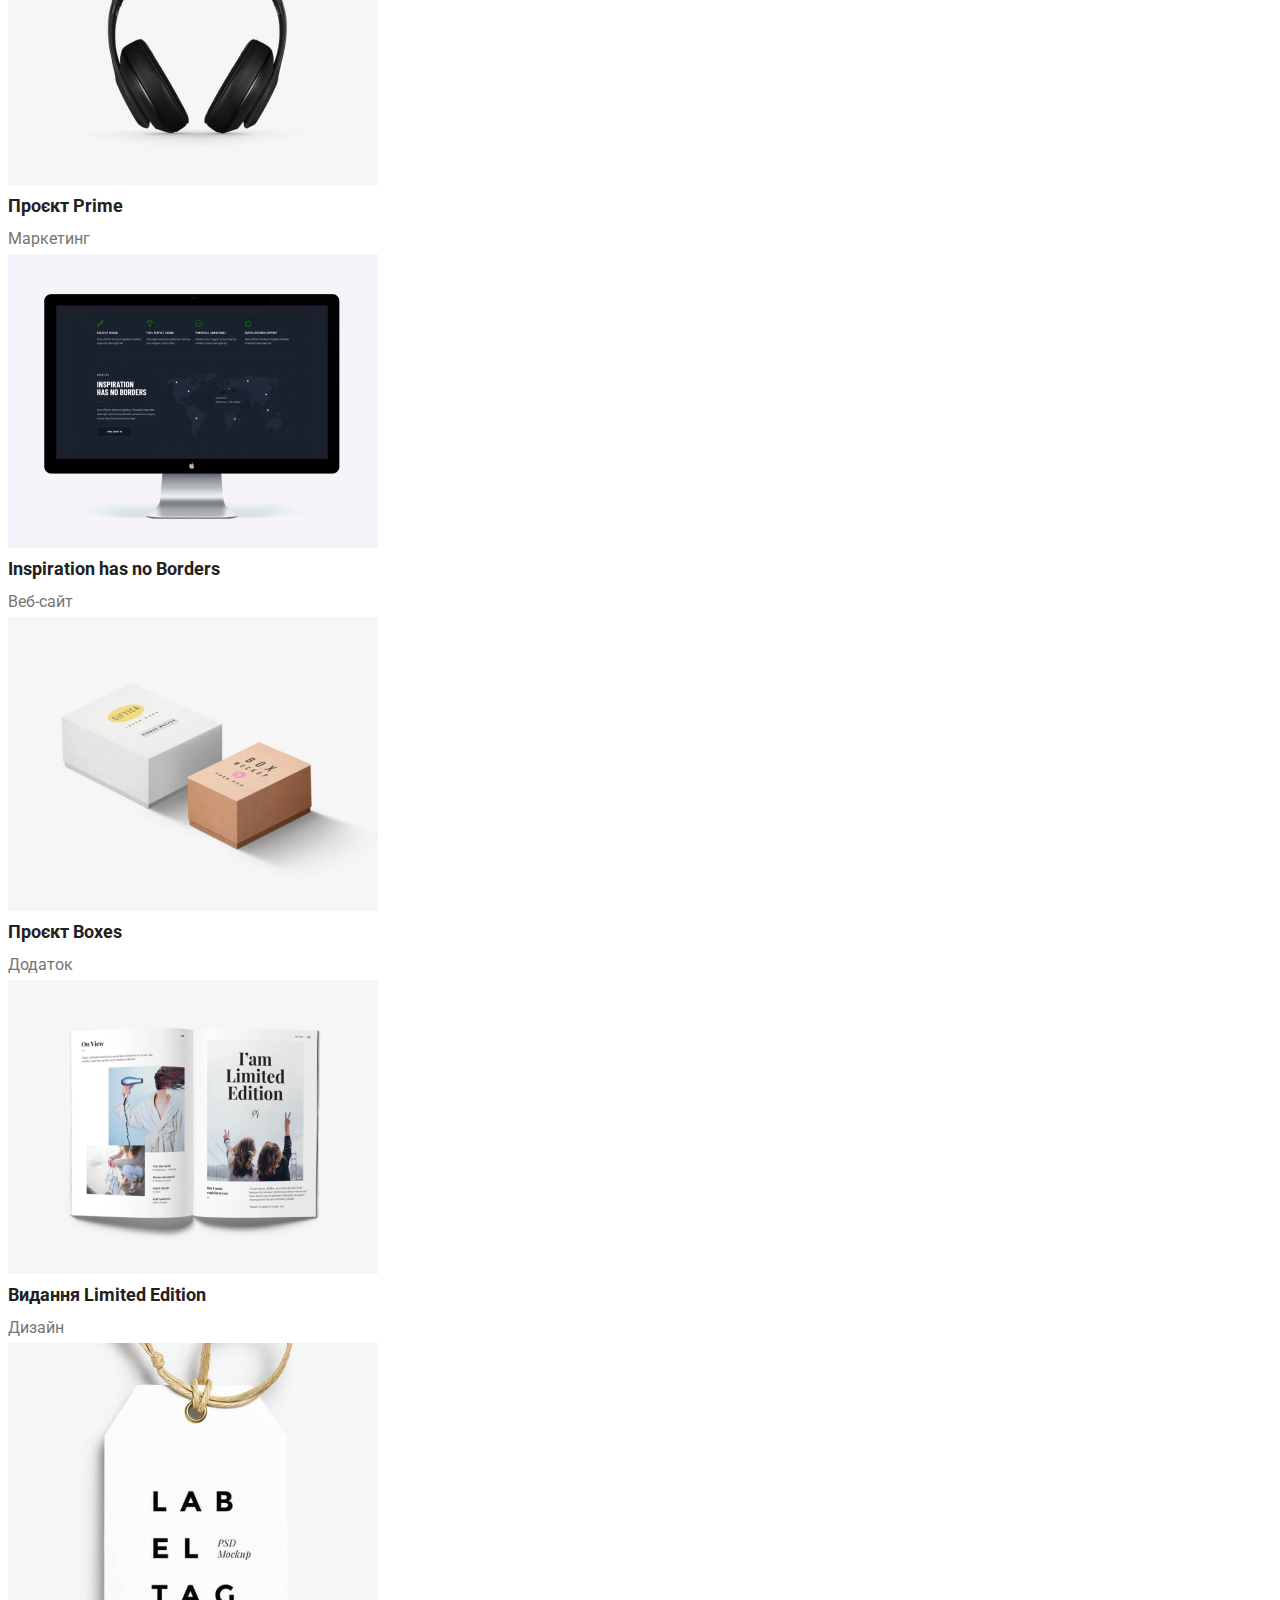
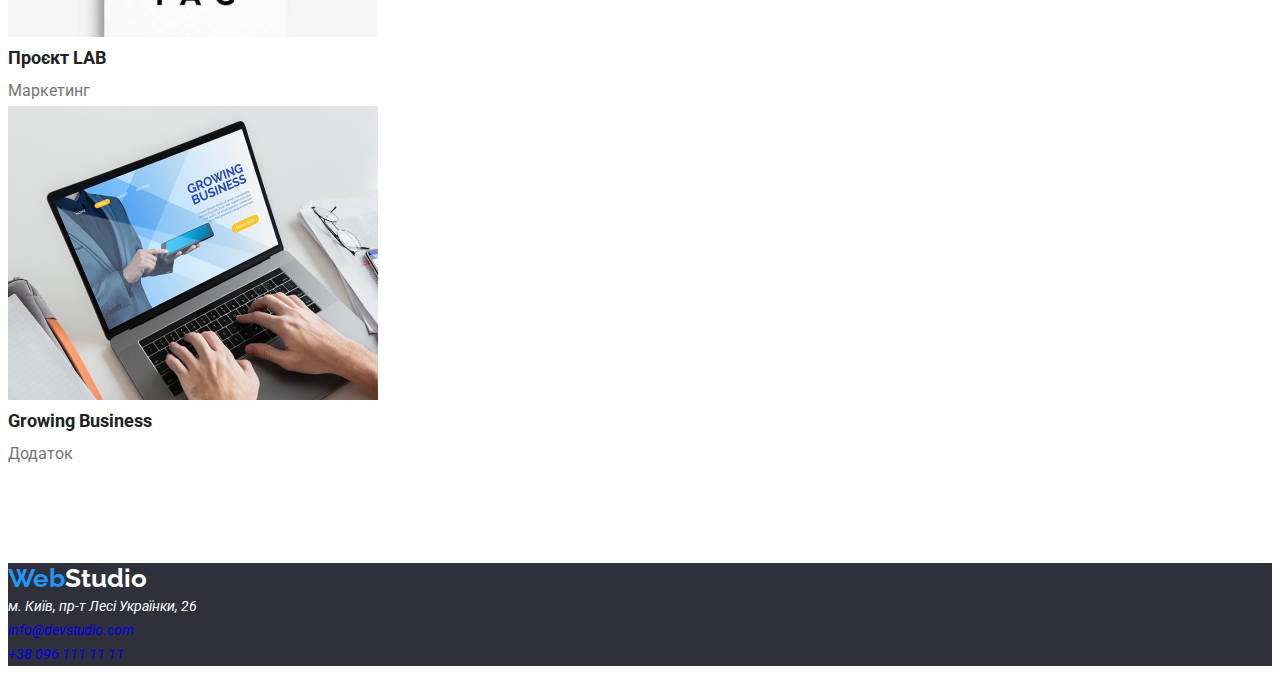
==== commit 5fbd10a2: "add style" ====
--- a/portfolio.html
+++ b/portfolio.html
@@ -4,15 +4,17 @@
     <meta charset="UTF-8" />
     <meta name="viewport" content="width=device-width, initial-scale=1.0" />
     <title>Портфоліо</title>
+    <link rel="stylesheet" href="./css/style.css">
+    <link rel="stylesheet" href="./css/normalize.css">
     <link rel="preconnect" href="https://fonts.googleapis.com">
 <link rel="preconnect" href="https://fonts.gstatic.com" crossorigin>
 <link href="https://fonts.googleapis.com/css2?family=Raleway:ital,
 wght@0,700;1,700&family=Roboto:wght@400;500;700;900&display=swap" rel="stylesheet">
-    <link rel="stylesheet" href="./css/style.css">
-  </head>
+    </head>
 
   <body class="body">
     <header class="header">
+      <div class="header-container">
       <a href="./index.html" class="header-Studio"><span class="header-Web">Web</span>Studio</a>
       <nav class="header-nav">
         <ul class="header-nav-list">
@@ -25,9 +27,11 @@
         <li class="header-contact-item contact-item"><a class="header-contact-link" href="mailto:info@devstudio.com">info@devstudio.com</a></li>
         <li class="header-contact-item contact-item2"><a class="header-contact-link" href="tel:+380961111111">+38 096 111 11 11</a></li>
       </ul>
+      </div>
     </header>
     <main>
-      <section class="portfolio"> 
+      <section class="portfolio">
+        <div class="portfolio-container">
         <ul class="portfolio-filter">
           <li class="portfolio-item"><button type="submit" class="filter-button portfolio-filter-button">Усі</button></li>
           <li class="portfolio-item"><button type="submit" class="filter-button">Веб-сайти</button></li>
@@ -137,6 +141,7 @@
           </li>
           
         </ul>
+        </div>
       </section>
     </main>
     <footer class="footer">
--- a/css/style.css
+++ b/css/style.css
@@ -186,19 +186,33 @@
     font-size: 26px;
     line-height: 31px;
 }
-.header {
-    padding-bottom: 32px;
-}
-.hero {
+.container {
+    margin-bottom: 32px;
+}
+.hero-container {
     margin-bottom: 94px;
 }
-.advantages {
+.advantages-container {
     padding-bottom: 118px;
 }
-.developments {
+.developments-container {
     padding-bottom: 94px;
 }
-.ourteam {
+.ourteam-container {
     padding-bottom: 94px;
 }
+.portfolio-container {
+    padding-bottom: 94px;
+}
+.header-container {
+    width: 1230px;
+    padding-left: 15px;
+    padding-right: 15px;
+    margin-left: auto;
+    margin-right: auto;
+    outline: 3px dotted orangered;
+}
+.header-container {
+    margin-bottom: 92px;
+}
 
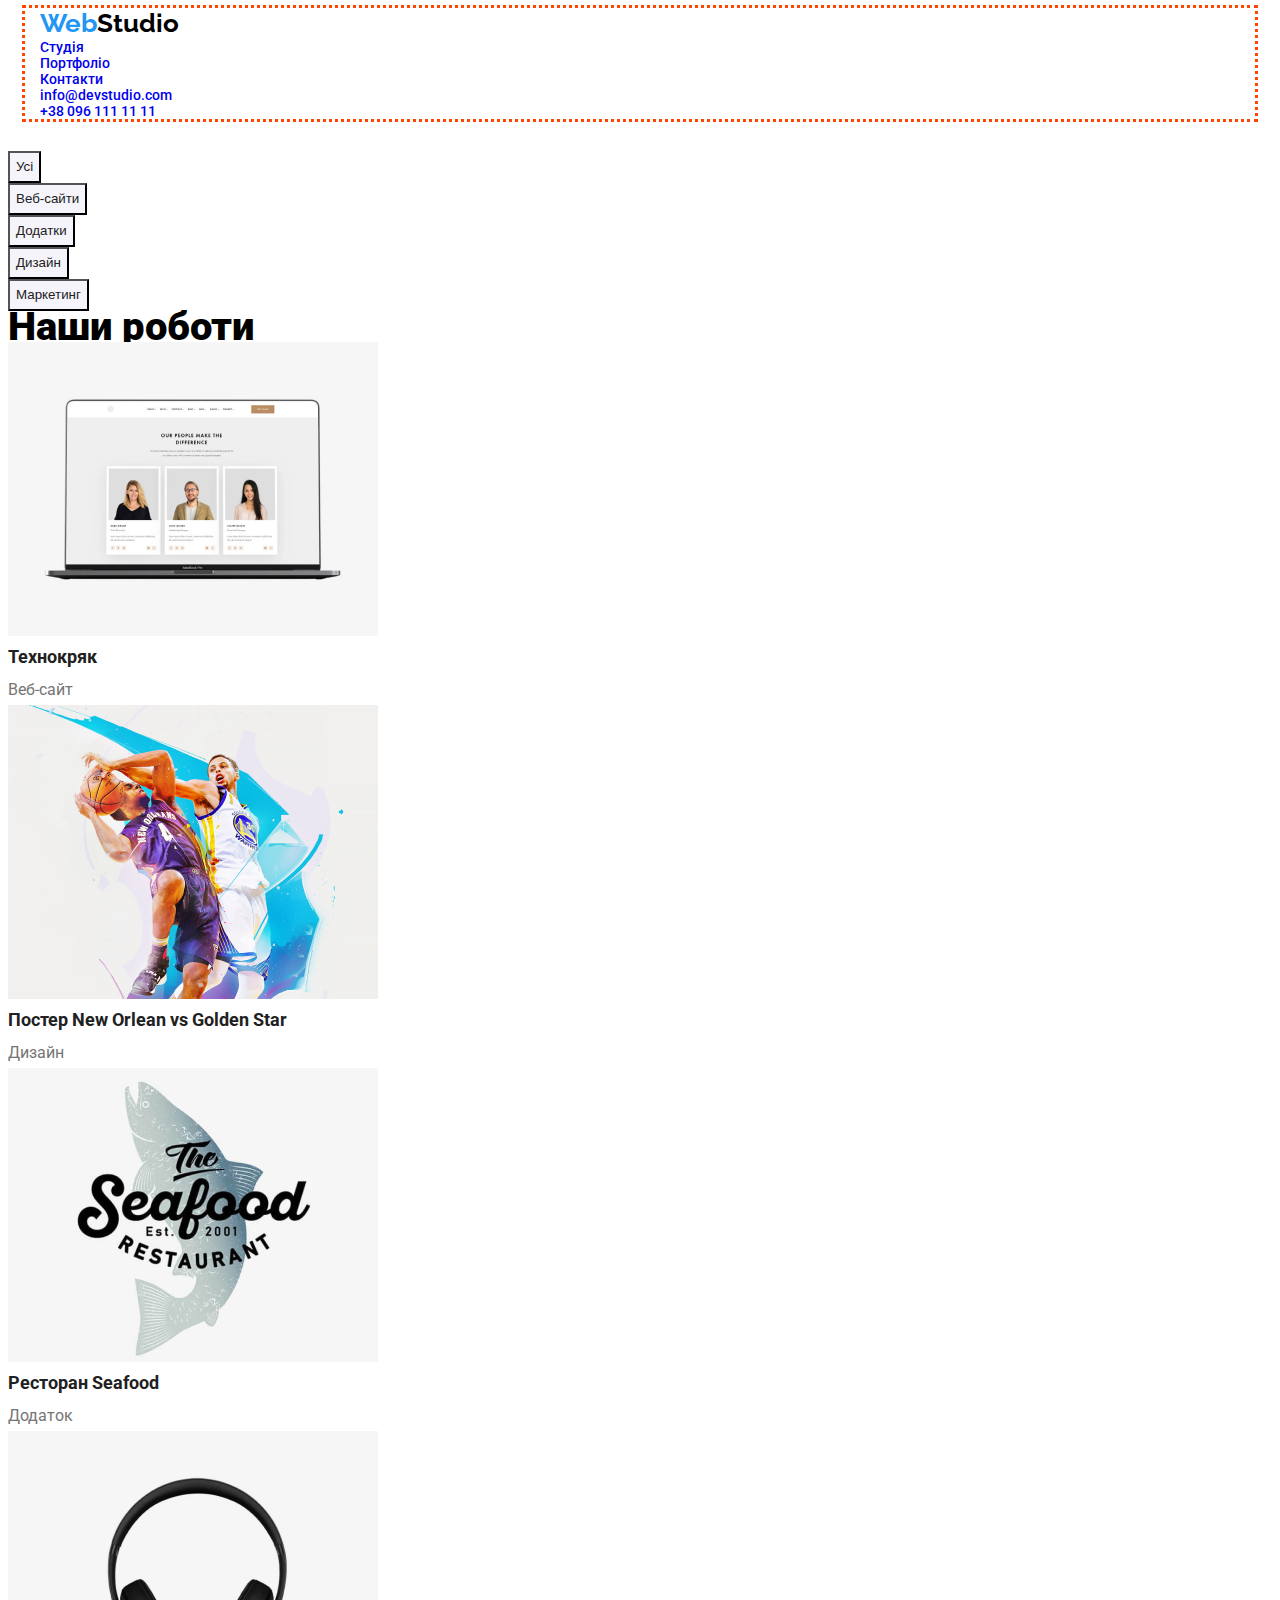
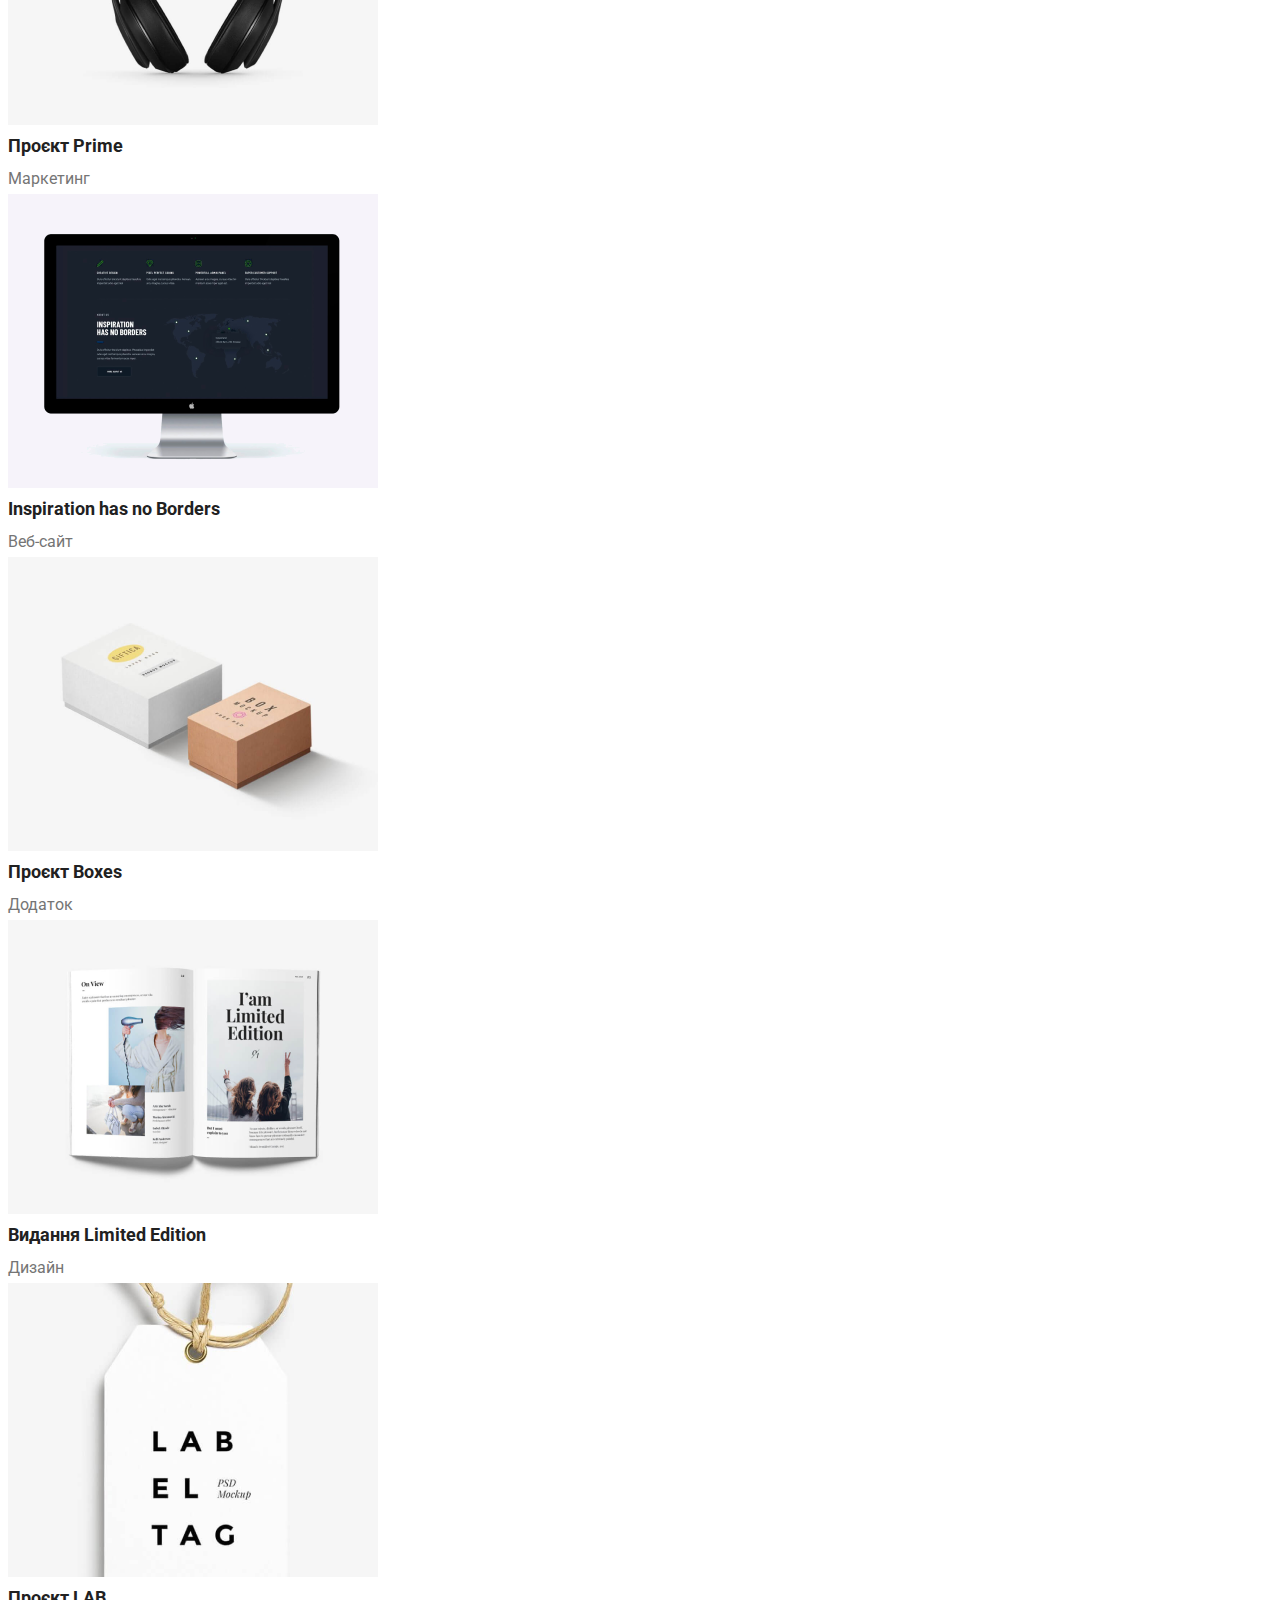
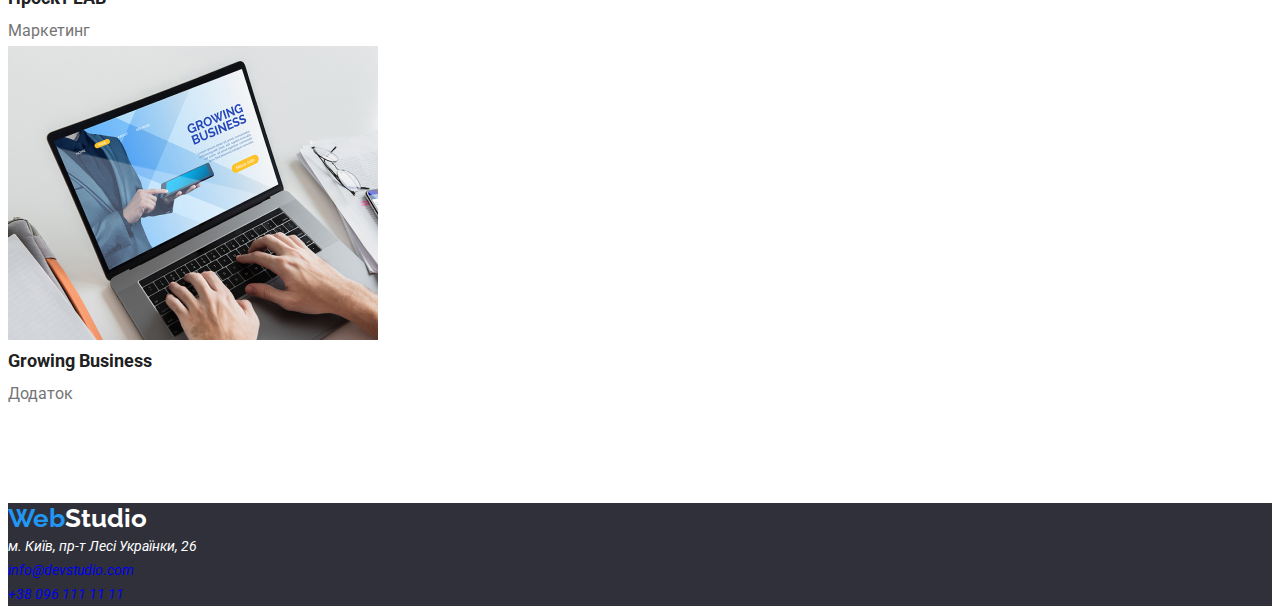
==== commit 8c44f48d: "add style" ====
--- a/portfolio.html
+++ b/portfolio.html
@@ -14,7 +14,7 @@
 
   <body class="body">
     <header class="header">
-      <div class="header-container">
+      <div class="container">
       <a href="./index.html" class="header-Studio"><span class="header-Web">Web</span>Studio</a>
       <nav class="header-nav">
         <ul class="header-nav-list">
--- a/css/style.css
+++ b/css/style.css
@@ -204,7 +204,7 @@
 .portfolio-container {
     padding-bottom: 94px;
 }
-.header-container {
+.container {
     width: 1230px;
     padding-left: 15px;
     padding-right: 15px;
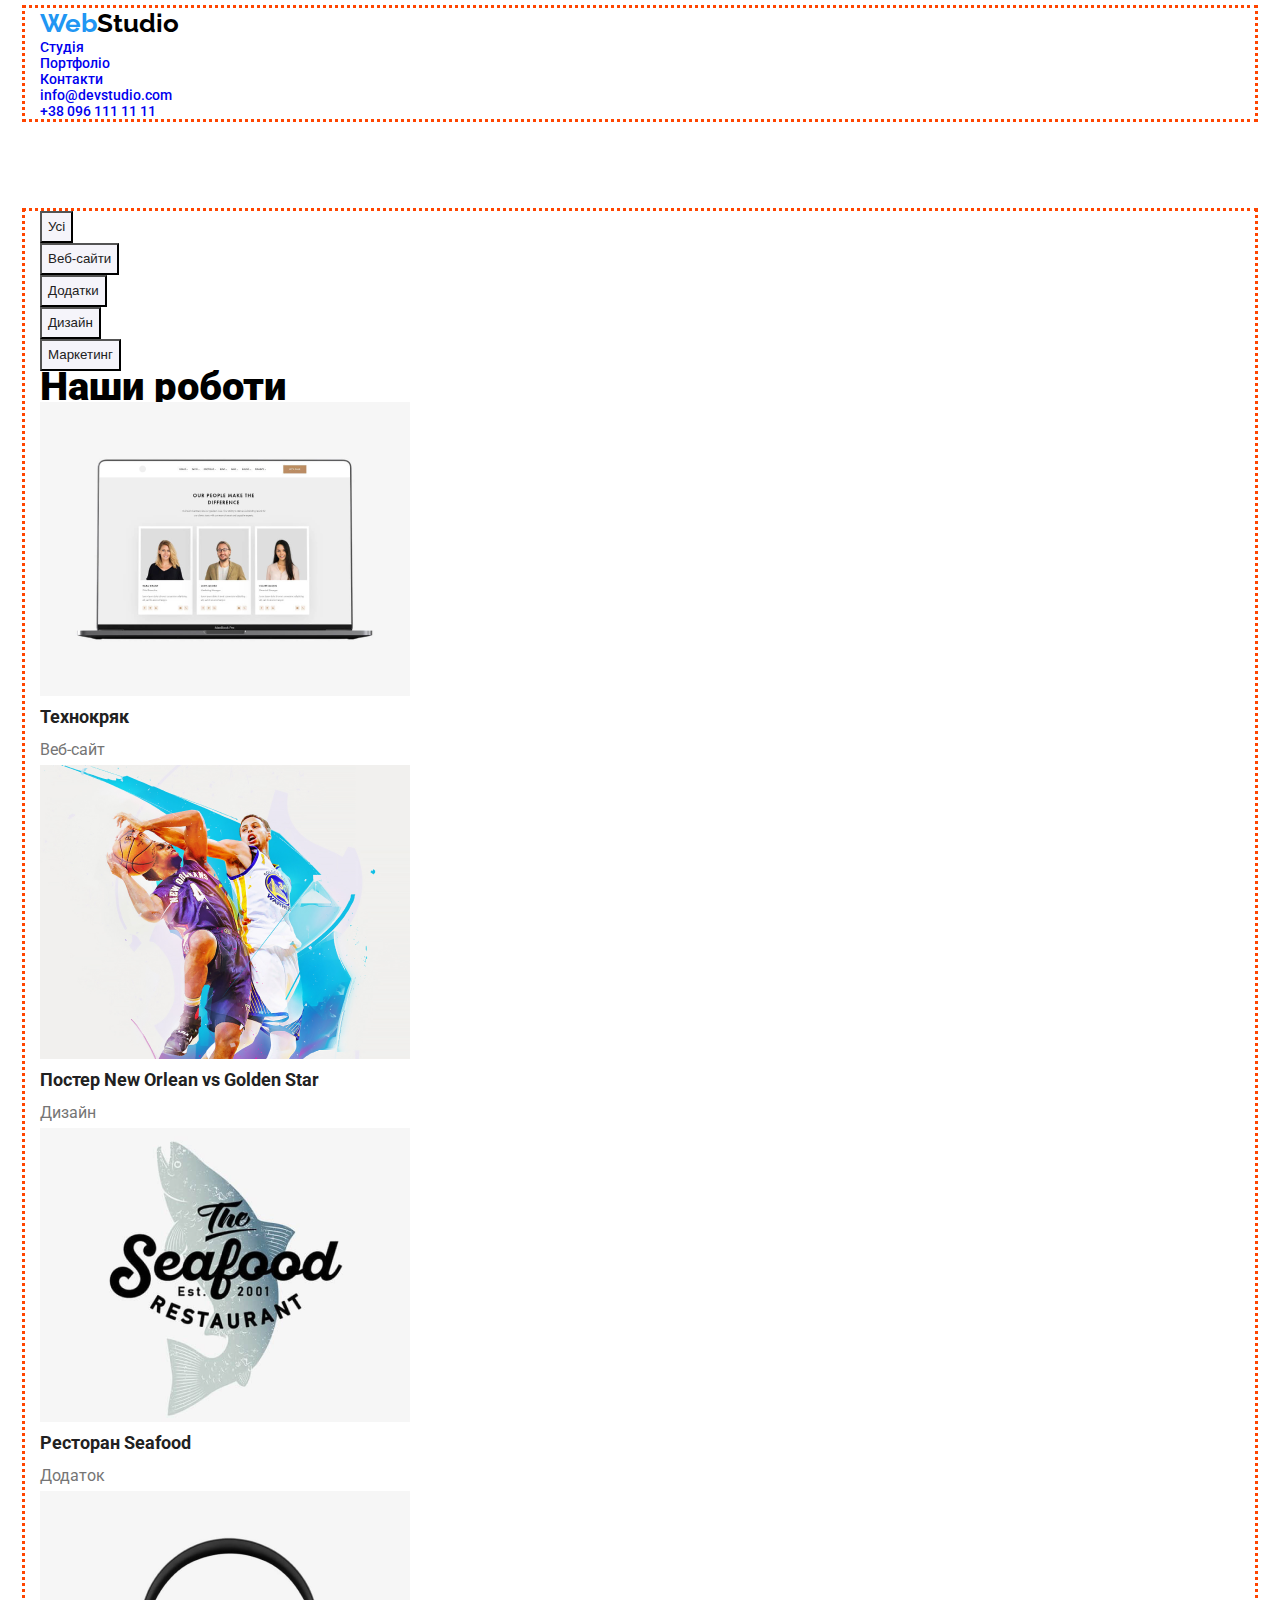
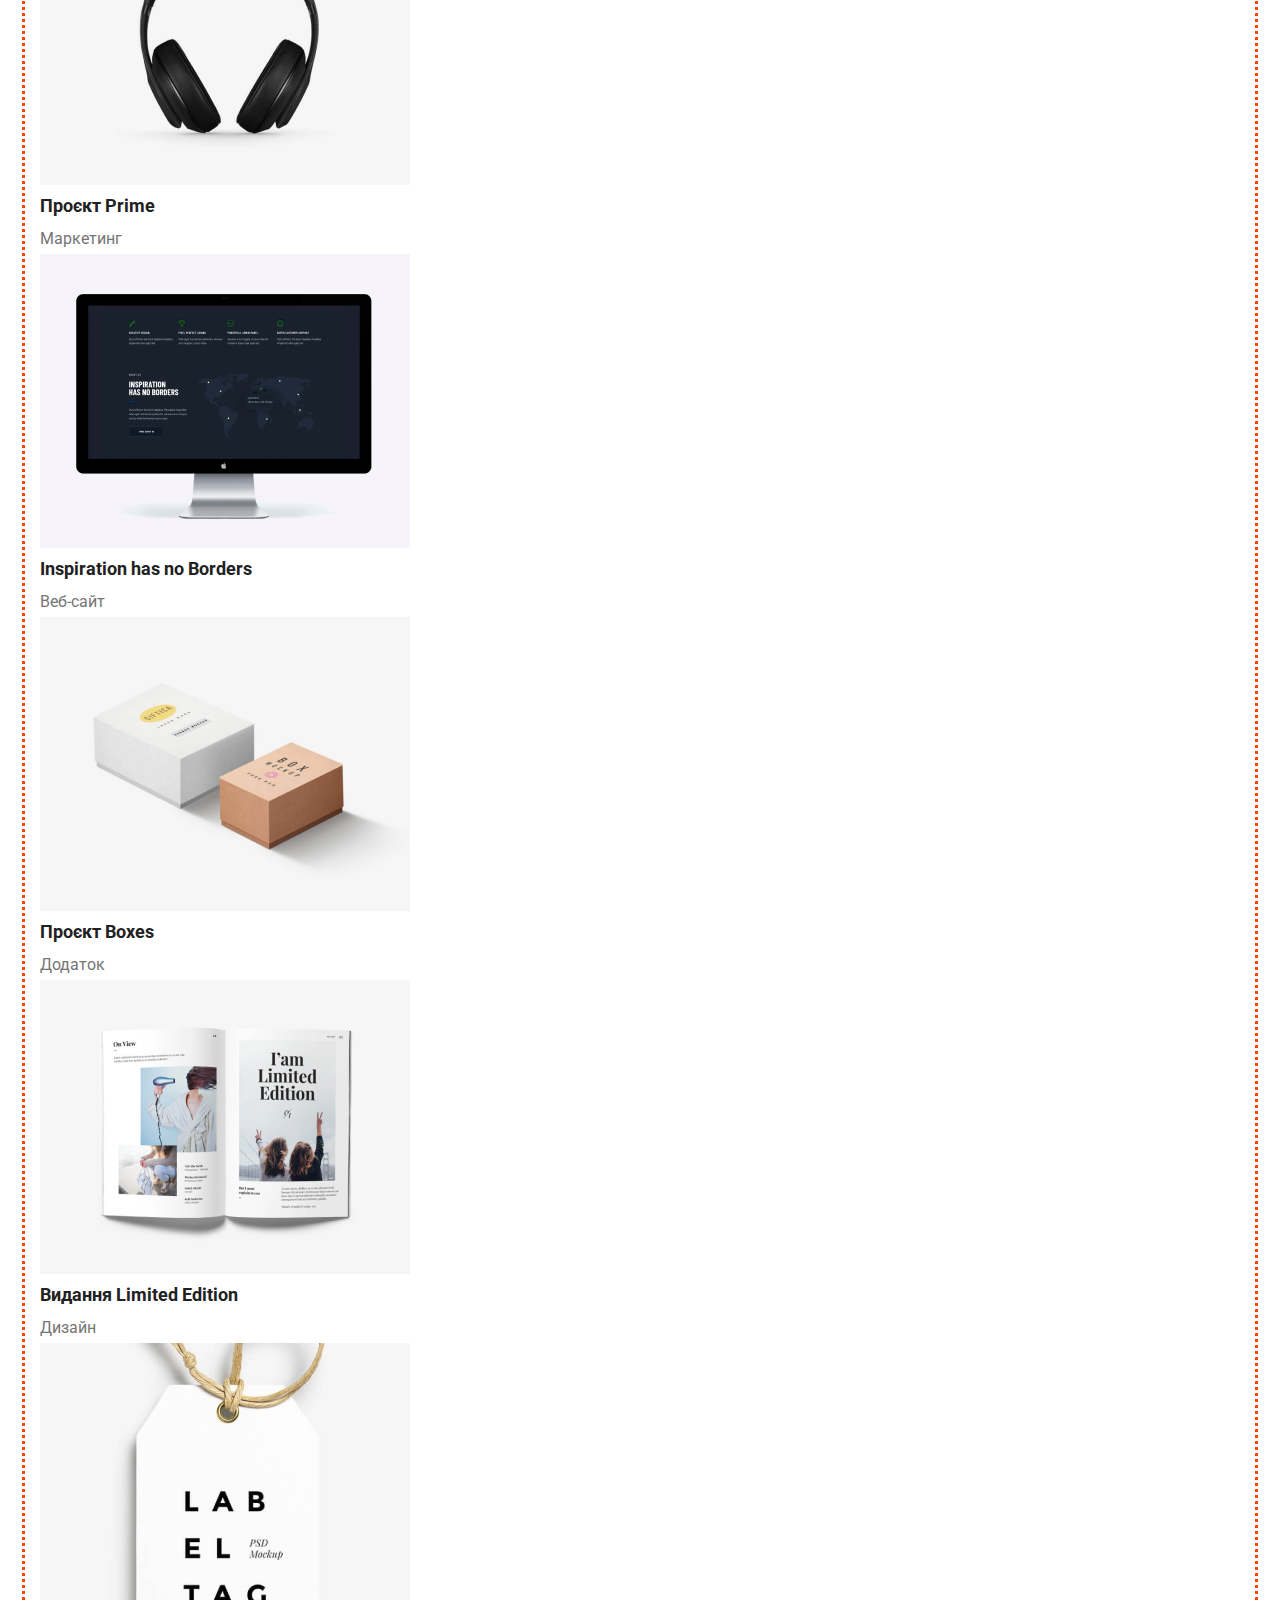
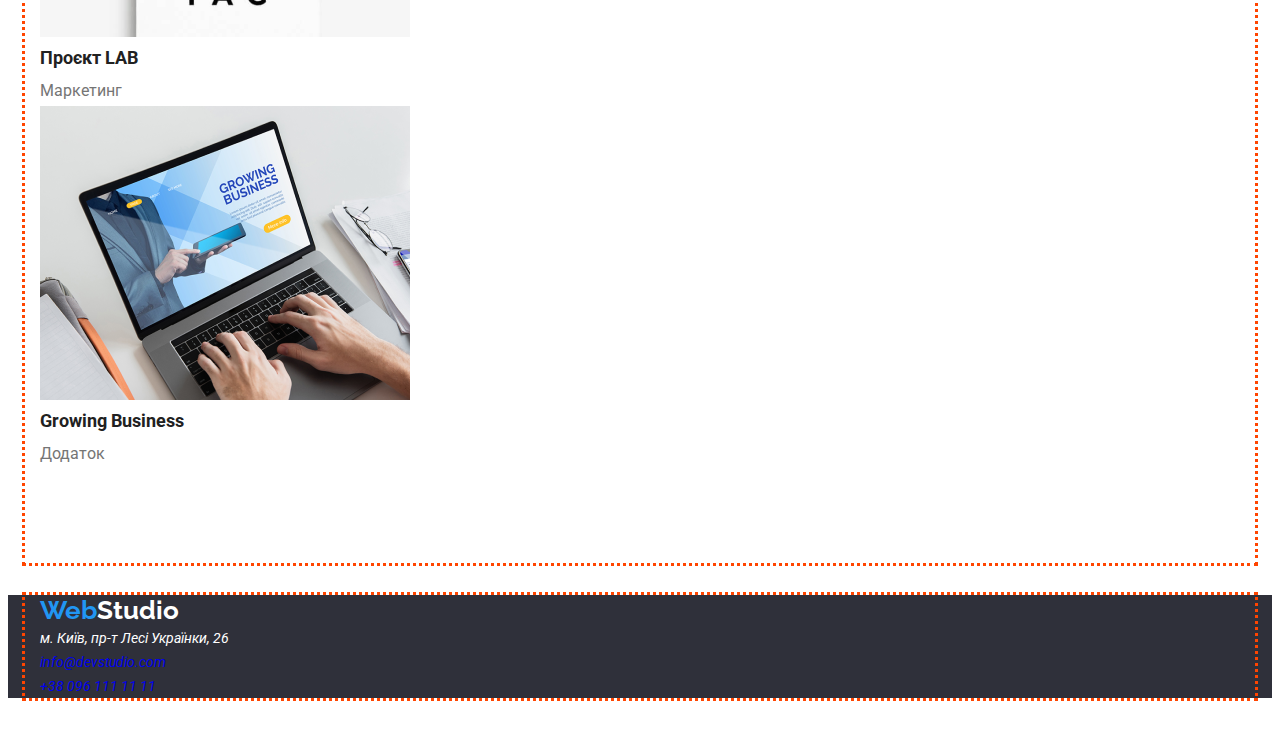
==== commit fb9458ae: "add style" ====
--- a/portfolio.html
+++ b/portfolio.html
@@ -4,17 +4,17 @@
     <meta charset="UTF-8" />
     <meta name="viewport" content="width=device-width, initial-scale=1.0" />
     <title>Портфоліо</title>
-    <link rel="stylesheet" href="./css/style.css">
-    <link rel="stylesheet" href="./css/normalize.css">
     <link rel="preconnect" href="https://fonts.googleapis.com">
 <link rel="preconnect" href="https://fonts.gstatic.com" crossorigin>
 <link href="https://fonts.googleapis.com/css2?family=Raleway:ital,
 wght@0,700;1,700&family=Roboto:wght@400;500;700;900&display=swap" rel="stylesheet">
+    <link rel="stylesheet" href="./css/normalize.css">
+    <link rel="stylesheet" href="./css/style.css">
     </head>
 
   <body class="body">
     <header class="header">
-      <div class="container">
+      <div class="container header-container">
       <a href="./index.html" class="header-Studio"><span class="header-Web">Web</span>Studio</a>
       <nav class="header-nav">
         <ul class="header-nav-list">
@@ -31,7 +31,7 @@
     </header>
     <main>
       <section class="portfolio">
-        <div class="portfolio-container">
+        <div class="container portfolio-container">
         <ul class="portfolio-filter">
           <li class="portfolio-item"><button type="submit" class="filter-button portfolio-filter-button">Усі</button></li>
           <li class="portfolio-item"><button type="submit" class="filter-button">Веб-сайти</button></li>
@@ -145,6 +145,7 @@
       </section>
     </main>
     <footer class="footer">
+      <div class="container">
       <a href="./index.html" class="footer-Studio"><span class="footer-Web">Web</span>Studio</a>
       <address>
         <ul  class="footer-contact">
@@ -153,6 +154,7 @@
           <li class="footer-contact-item footer-contact2"><a class="footer-contact-link" href="tel:+380961111111">+38 096 111 11 11</a></li>
         </ul>
       </address>
+      </div>
     </footer>
   </body>
 </html>
--- a/css/style.css
+++ b/css/style.css
@@ -193,13 +193,13 @@
     margin-bottom: 94px;
 }
 .advantages-container {
-    padding-bottom: 118px;
+    margin-bottom: 118px;
 }
 .developments-container {
-    padding-bottom: 94px;
+    margin-bottom: 94px;
 }
 .ourteam-container {
-    padding-bottom: 94px;
+    margin-bottom: 94px;
 }
 .portfolio-container {
     padding-bottom: 94px;
